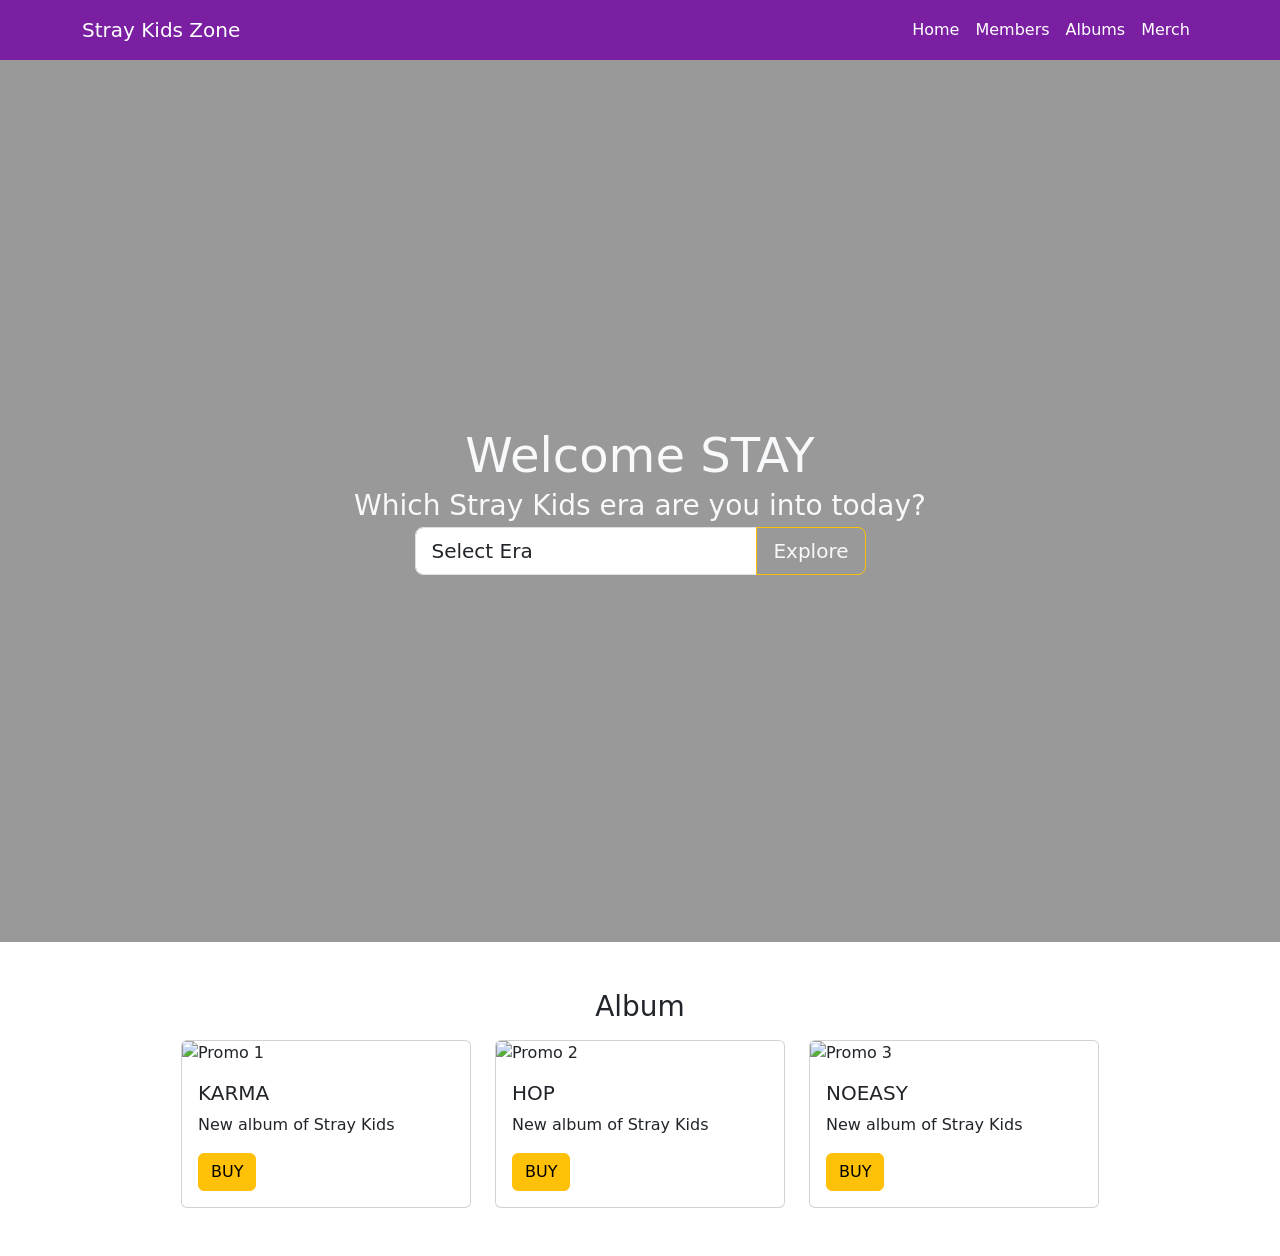
==== index.html @ e850394b "first commit" ====
<!DOCTYPE html>
<html lang="en">
<head>
    <meta charset="UTF-8">
    <meta name="viewport" content="width=device-width, initial-scale=1.0">
    <title>Navbar & Banner</title>
    <link href="https://cdn.jsdelivr.net/npm/bootstrap@5.3.2/dist/css/bootstrap.min.css" rel="stylesheet">
    <link rel="stylesheet" href="styles.css">
</head>
<body>
<nav class="navbar navbar-expand-lg navbar-dark bg-purple my-navbar">
    <div class="container">
        <a class="navbar-brand" href="#">Stray Kids Zone</a>
        <button class="navbar-toggler" type="button" data-bs-toggle="collapse" data-bs-target="#navbarNav">
            <span class="navbar-toggler-icon"></span>
        </button>
        <div class="collapse navbar-collapse" id="navbarNav">
            <ul class="navbar-nav ms-auto">
                <li class="nav-item"><a class="nav-link active" href="#">Home</a></li>
                <li class="nav-item"><a class="nav-link active" href="#">Members</a></li>
                <li class="nav-item"><a class="nav-link active" href="#">Albums</a></li>
                <li class="nav-item"><a class="nav-link active" href="#">Merch</a></li>
            </ul>
        </div>
    </div>
</nav>

<div class="container-fluid banner d-flex justify-content-center align-items-center">
    <div class="container">
        <h2 class="text-light text-center display-5 mb-1">Welcome STAY</h2>
        <h3 class="text-light text-center display- mb-1">Which Stray Kids era are you into today?</h3>
        <div class="row justify-content-center">
            <div class="col-md-5 col-10">
                <div class="input-group input-group-lg">
                    <select class="form-control" id="InputGroupSelect04">
                        <option selected>Select Era</option>
                        <option value="1">KARMA Era</option>
                        <option value="2">HOP Era</option>
                        <option value="3">DO IT Era</option>
                    </select>
                    <button class="btn btn-lg btn-outline-warning text-light" type="button">Explore</button>
                </div>
            </div>
        </div>
    </div>
</div>

<div class="container-fluid py-5">
    <div class="container-fluid">
        <h2 class="text-center fs-3">Album</h2>
        <div class="row mt-3 justify-content-center">
            <div class="col-md-3 hovered-card">
                <div class="card">
                    <img src="https://i.pinimg.com/736x/35/87/2d/35872dfc4c28b01dcdf98fe6123acaf6.jpg" class="card-img-top" alt="Promo 1">
                    <div class="card-body">
                        <h5 class="card-title">KARMA</h5>
                        <p class="card-text">New album of Stray Kids</p>
                        <a href="#" class="btn btn-warning">BUY</a>
                    </div>
                </div>
            </div>
            <div class="col-md-3 hovered-card">
                <div class="card">
                    <img src="https://i.pinimg.com/1200x/1a/3f/50/1a3f50b28d35dda224d873be1b08bf64.jpg" class="card-img-top" alt="Promo 2">
                    <div class="card-body">
                        <h5 class="card-title">HOP</h5>
                        <p class="card-text">New album of Stray Kids</p>
                        <a href="#" class="btn btn-warning">BUY</a>
                    </div>
                </div>
            </div>
            <div class="col-md-3 hovered-card">
                <div class="card">
                    <img src="https://i.pinimg.com/736x/1a/df/47/1adf47bcf16f10e8786206c15a317d6f.jpg" class="card-img-top" alt="Promo 3">
                    <div class="card-body">
                        <h5 class="card-title">NOEASY</h5>
                        <p class="card-text">New album of Stray Kids</p>
                        <a href="#" class="btn btn-warning">BUY</a>
                    </div>
                </div>
            </div>
        </div>
    </div>
</div>

<script src="https://cdn.jsdelivr.net/npm/bootstrap@5.3.2/dist/js/bootstrap.bundle.min.js"></script>
</body>
</html>
---- styles.css ----
* {
    margin: 0;
    padding: 0;
    box-sizing: border-box;
}

.banner {
    background-position: center;
    height: 98vh;
    background: linear-gradient(rgba(0,0,0,0.4),rgba(0,0,0,0.4)), url('https://i.pinimg.com/1200x/52/dc/cd/52dccd8af8ae27793f26fac12810ead9.jpg');
    background-size: cover;
}

.my-navbar {
    background-color: #7b1fa2; 
    height: 60px;
    display: flex;
    align-items: center;
}

.nav-container {
    width: 100%;
    display: flex;
    justify-content: space-between;
    align-items: center;
    padding: 0 25px;
}

.nav-brand {
    color: white;
    font-weight: bold;
    font-size: 15px;
}

.nav-menu {
    list-style: none;
    display: flex;
    gap: 25px;
}

.nav-menu a {
    color: white;
    text-decoration: none;
    font-size: 13px;
}

.nav-menu a:hover {
    text-decoration: underline;
}
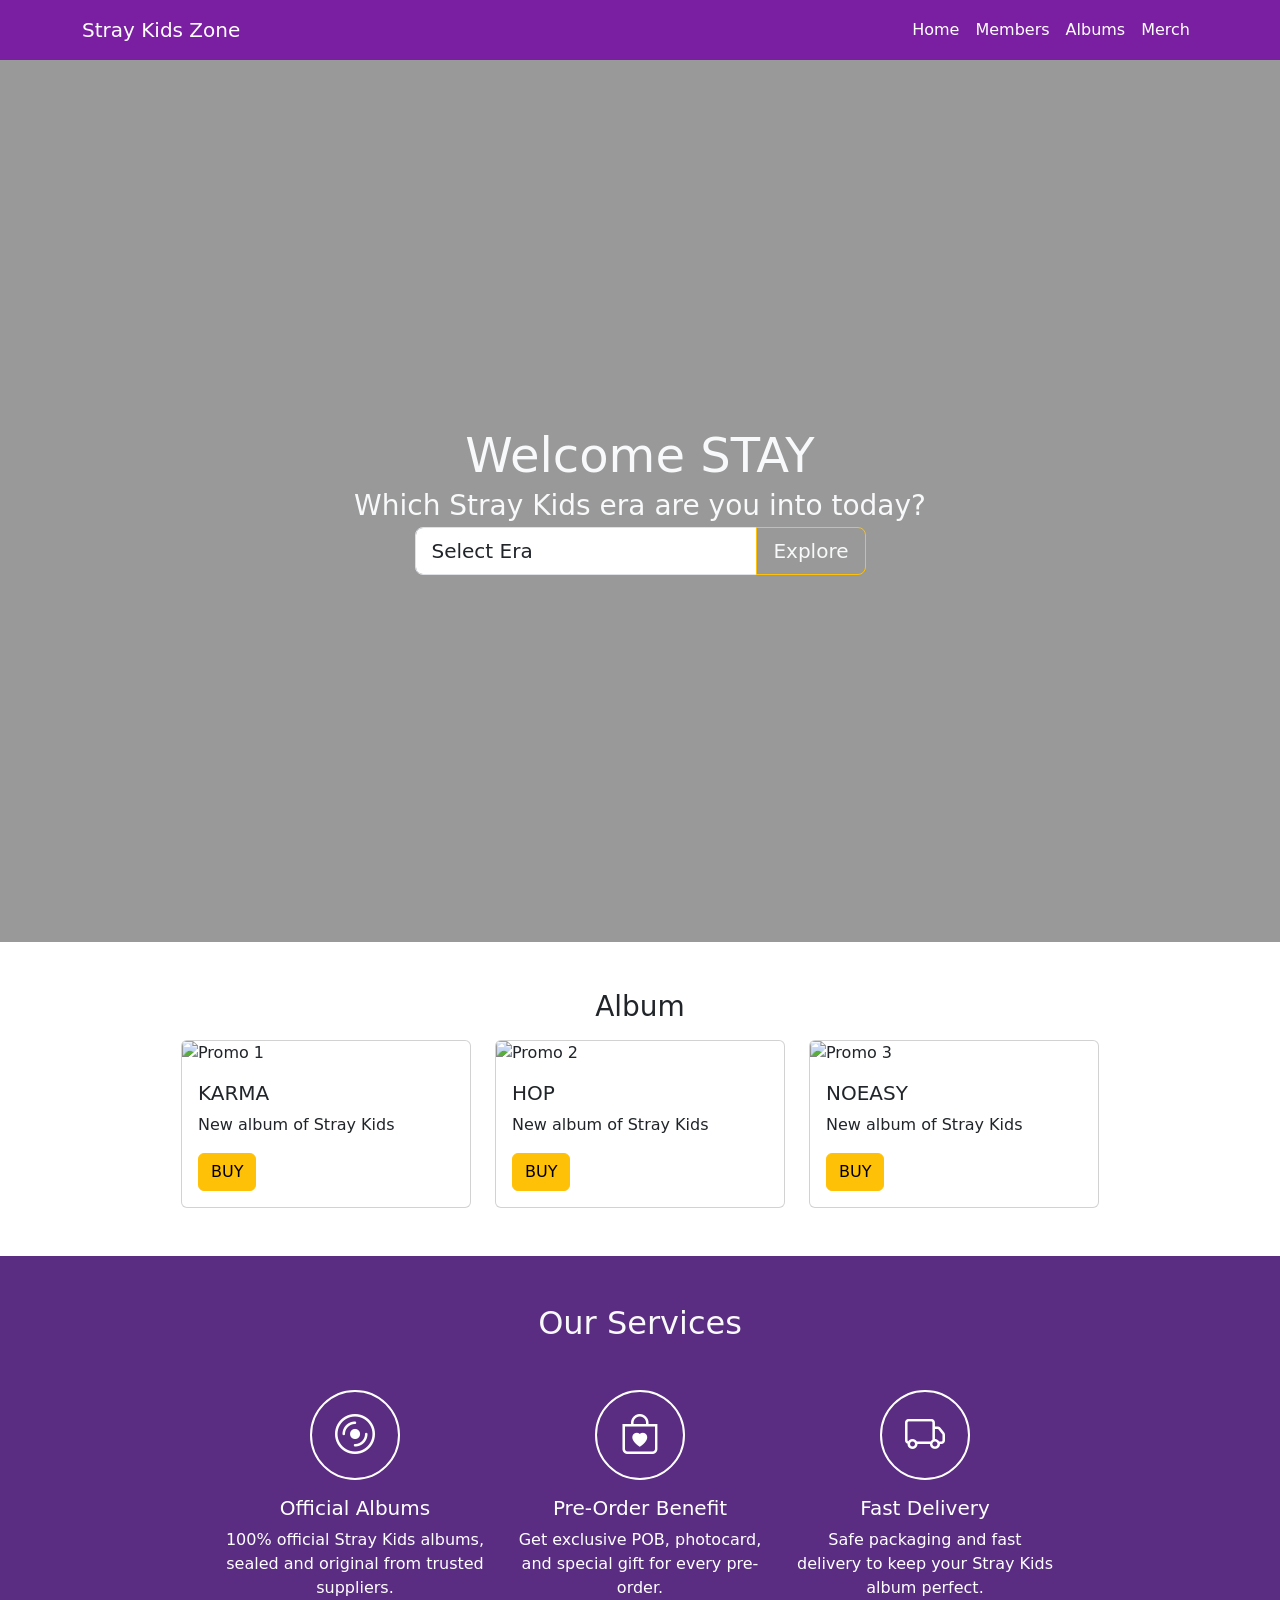
==== commit 31a4d2ea: "added new file" ====
--- a/index.html
+++ b/index.html
@@ -4,6 +4,7 @@
     <meta charset="UTF-8">
     <meta name="viewport" content="width=device-width, initial-scale=1.0">
     <title>Navbar & Banner</title>
+    <link rel="stylesheet" href="https://cdn.jsdelivr.net/npm/bootstrap-icons@1.11.1/font/bootstrap-icons.css">
     <link href="https://cdn.jsdelivr.net/npm/bootstrap@5.3.2/dist/css/bootstrap.min.css" rel="stylesheet">
     <link rel="stylesheet" href="styles.css">
 </head>
@@ -48,6 +49,7 @@
 <div class="container-fluid py-5">
     <div class="container-fluid">
         <h2 class="text-center fs-3">Album</h2>
+        
         <div class="row mt-3 justify-content-center">
             <div class="col-md-3 hovered-card">
                 <div class="card">
@@ -83,6 +85,53 @@
     </div>
 </div>
 
+<section class="container-fluid py-5 main-color">
+    <div class="container">
+        <h2 class="text-light text-center mb-5 ">Our Services</h2>
+        <div class="row justify-content-center">
+            <div class="col-sm-6 col-lg-3 hovered-card mb-3 text-center text-white hovered-card">
+                <div class="d-flex justify-content-center">
+                    <div class="icon-service d-flex align-items-center justify-content-center">
+                        <i class="bi bi-disc"></i>
+                    </div>
+                </div>
+                <div class="mt-3 text-white text-center">
+                    <h5>Official Albums</h5>
+                <p>
+                    100% official Stray Kids albums, sealed and original
+                    from trusted suppliers.
+                </p>
+                </div>
+            </div>
+            <div class="col-sm-6 col-lg-3 hovered-card mb-3 text-center text-white hovered-card">
+                <div class="d-flex justify-content-center">
+                    <div class="icon-service d-flex align-items-center justify-content-center">
+                        <i class="bi bi-bag-heart"></i>
+                    </div>
+                </div>
+                <h5 class="mt-3">Pre-Order Benefit</h5>
+                <p>
+                    Get exclusive POB, photocard, and special gift
+                    for every pre-order.
+                </p>
+            </div>
+            <div class="col-sm-6 col-lg-3 hovered-card mb-3 text-center text-white hovered-card">
+                <div class="d-flex justify-content-center">
+                    <div class="icon-service d-flex align-items-center justify-content-center">
+                        <i class="bi bi-truck"></i>
+                    </div>
+                </div>
+                <h5 class="mt-3">Fast Delivery</h5>
+                <p>
+                    Safe packaging and fast delivery to keep your
+                    Stray Kids album perfect.
+                </p>
+            </div>
+
+        </div>
+    </div>
+</section>
+
 <script src="https://cdn.jsdelivr.net/npm/bootstrap@5.3.2/dist/js/bootstrap.bundle.min.js"></script>
 </body>
 </html>
--- a/styles.css
+++ b/styles.css
@@ -47,3 +47,24 @@
 .nav-menu a:hover {
     text-decoration: underline;
 }
+
+.icon-service{
+    width:90px;
+    height:90px;
+    border: solid #fff 2px;
+    border-radius: 50%;
+    color: #fff;
+}
+
+.main-color {
+    background-color: #5a2d82;
+    width: 100%;
+    display: flex;
+    justify-content: space-between;
+    align-items: center;
+    padding: 0 25px;
+}
+.icon-service i{
+    font-size:40px;
+    align-items: center;
+}
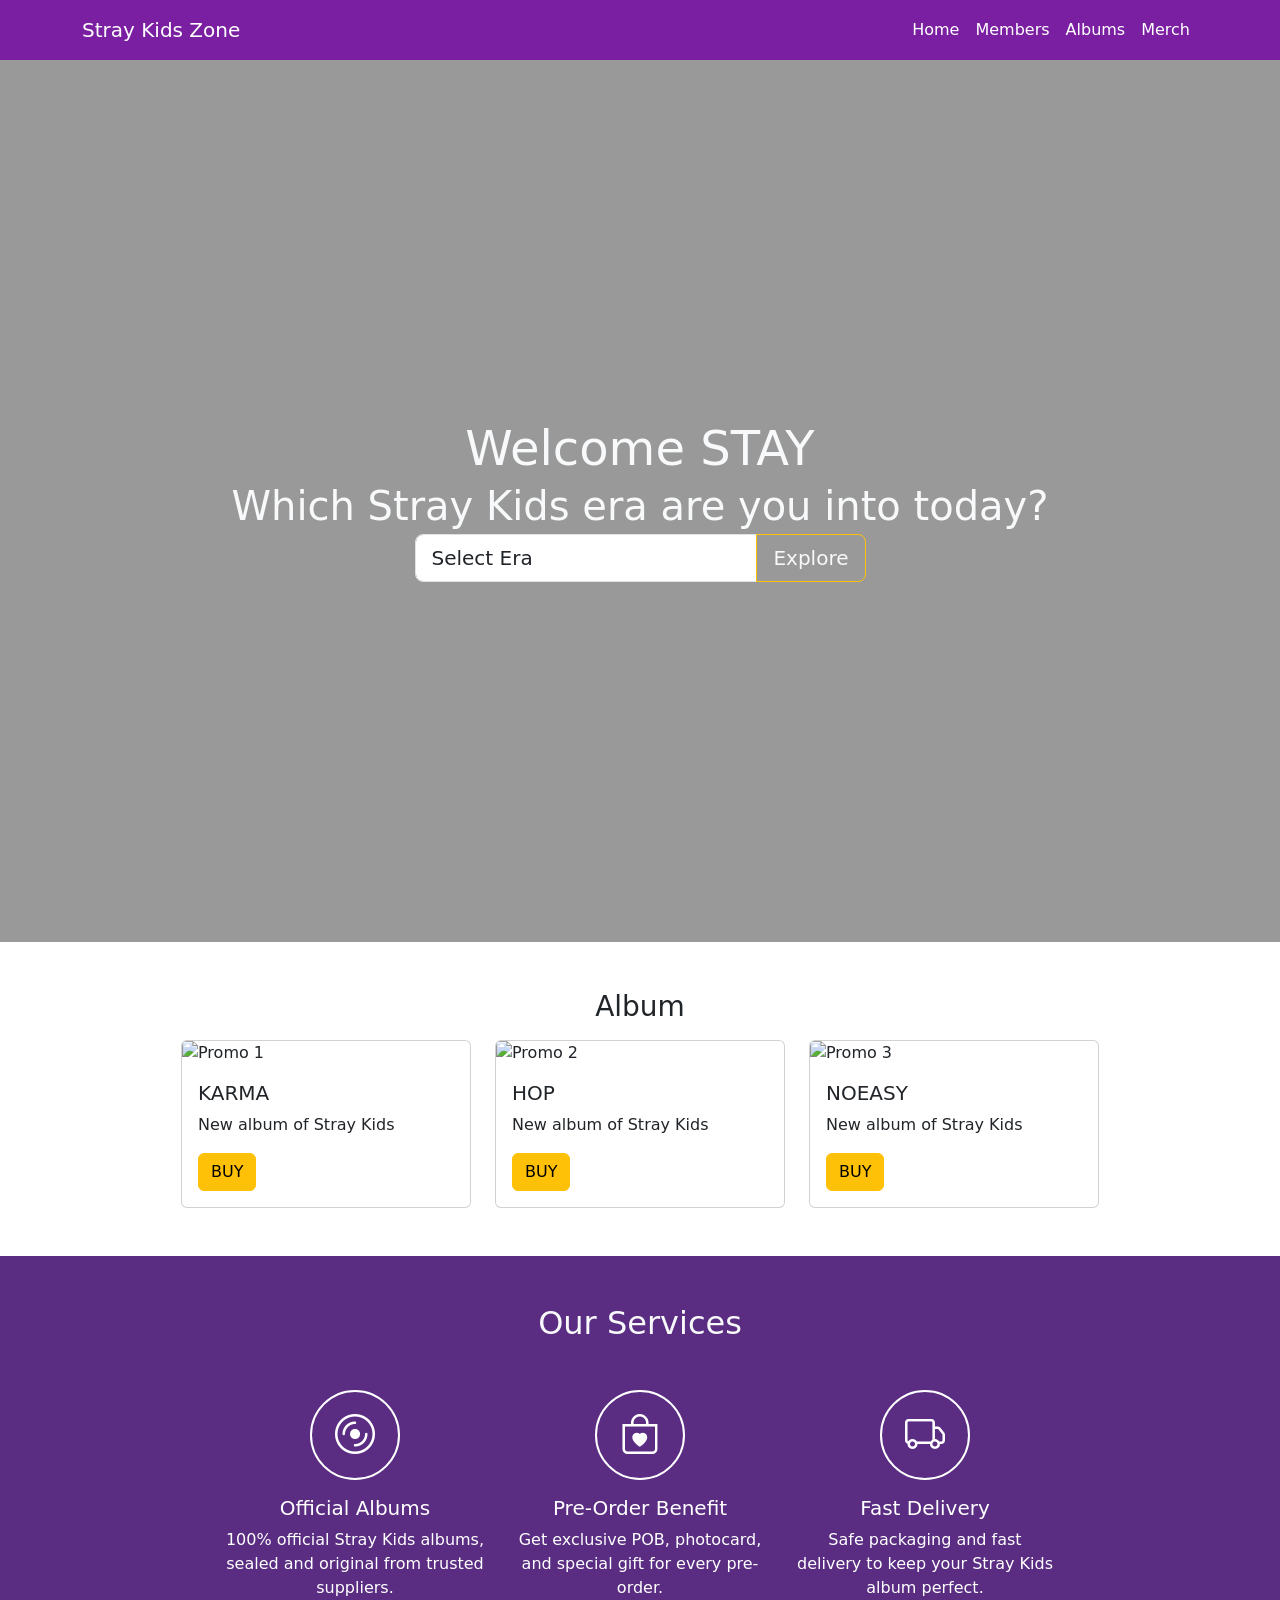
==== commit 99981c12: "cache bust css for github pages" ====
--- a/index.html
+++ b/index.html
@@ -6,7 +6,7 @@
     <title>Navbar & Banner</title>
     <link rel="stylesheet" href="https://cdn.jsdelivr.net/npm/bootstrap-icons@1.11.1/font/bootstrap-icons.css">
     <link href="https://cdn.jsdelivr.net/npm/bootstrap@5.3.2/dist/css/bootstrap.min.css" rel="stylesheet">
-    <link rel="stylesheet" href="styles.css">
+    <link rel="stylesheet" href="styles.css?v=2">
 </head>
 <body>
 <nav class="navbar navbar-expand-lg navbar-dark bg-purple my-navbar">
@@ -29,7 +29,7 @@
 <div class="container-fluid banner d-flex justify-content-center align-items-center">
     <div class="container">
         <h2 class="text-light text-center display-5 mb-1">Welcome STAY</h2>
-        <h3 class="text-light text-center display- mb-1">Which Stray Kids era are you into today?</h3>
+        <h3 class="text-light text-center display-6 mb-1">Which Stray Kids era are you into today?</h3>
         <div class="row justify-content-center">
             <div class="col-md-5 col-10">
                 <div class="input-group input-group-lg">
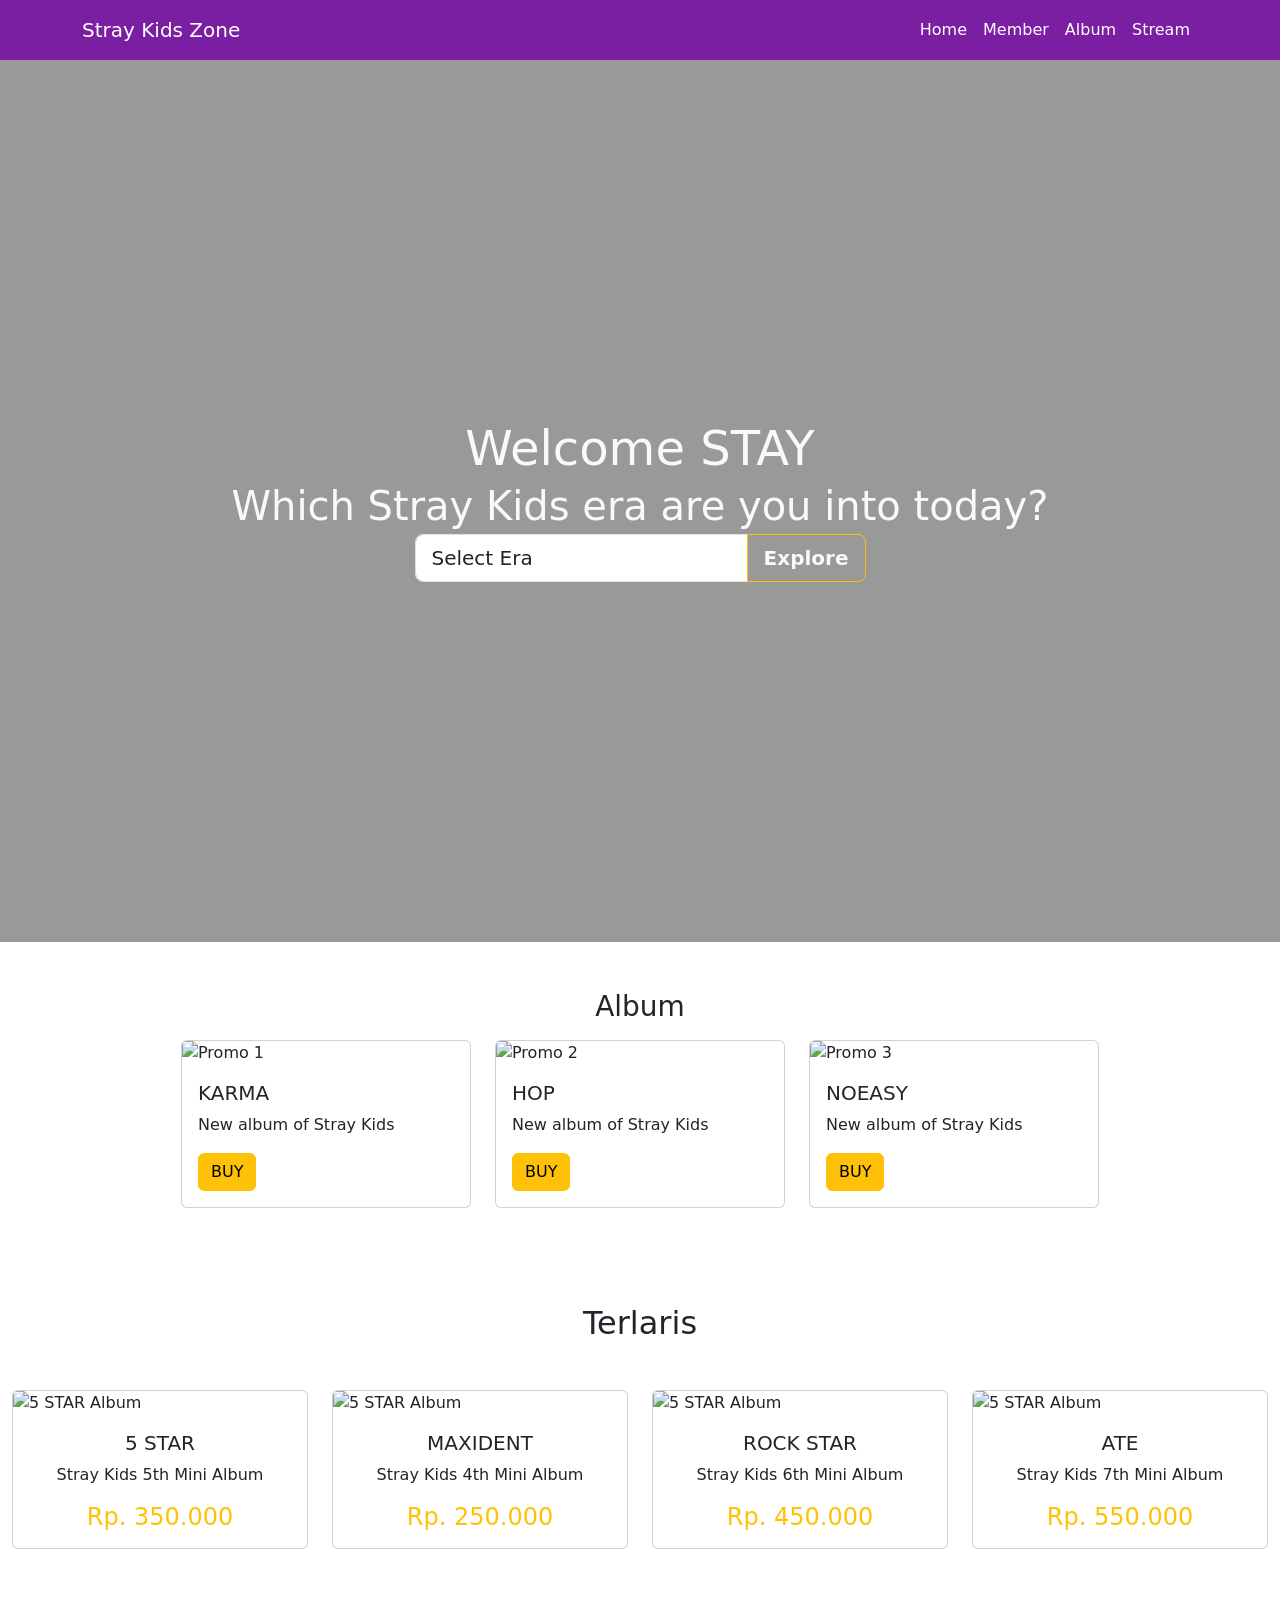
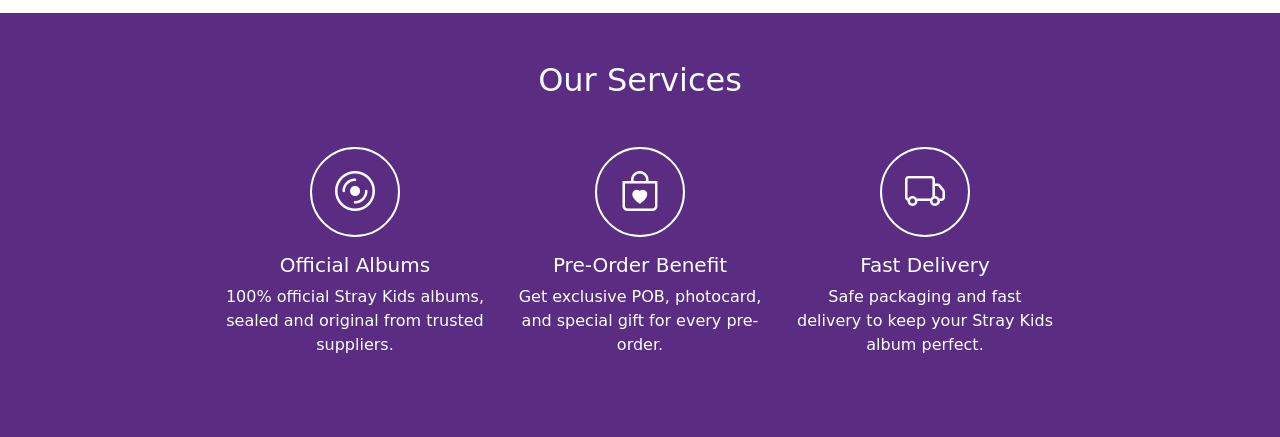
==== commit cfff6631: "Highlight Product" ====
--- a/index.html
+++ b/index.html
@@ -3,10 +3,11 @@
 <head>
     <meta charset="UTF-8">
     <meta name="viewport" content="width=device-width, initial-scale=1.0">
-    <title>Navbar & Banner</title>
-    <link rel="stylesheet" href="https://cdn.jsdelivr.net/npm/bootstrap-icons@1.11.1/font/bootstrap-icons.css">
+    <title>Stray Kids Zone</title>
+    <link rel="stylesheet" href="bootstrap-5.0.0-dist/css/bootstrap.min.css">
+    <link rel="stylesheet" href="https://cdn.jsdelivr.net/npm/bootstrap-icons@1.11.3/font/bootstrap-icons.min.css">
     <link href="https://cdn.jsdelivr.net/npm/bootstrap@5.3.2/dist/css/bootstrap.min.css" rel="stylesheet">
-    <link rel="stylesheet" href="styles.css?v=2">
+    <link rel="stylesheet" href="styles.css">
 </head>
 <body>
 <nav class="navbar navbar-expand-lg navbar-dark bg-purple my-navbar">
@@ -18,9 +19,9 @@
         <div class="collapse navbar-collapse" id="navbarNav">
             <ul class="navbar-nav ms-auto">
                 <li class="nav-item"><a class="nav-link active" href="#">Home</a></li>
-                <li class="nav-item"><a class="nav-link active" href="#">Members</a></li>
-                <li class="nav-item"><a class="nav-link active" href="#">Albums</a></li>
-                <li class="nav-item"><a class="nav-link active" href="#">Merch</a></li>
+                <li class="nav-item"><a class="nav-link active" href="#">Member</a></li>
+                <li class="nav-item"><a class="nav-link active" href="#">Album</a></li>
+                <li class="nav-item"><a class="nav-link active" href="#">Stream</a></li>
             </ul>
         </div>
     </div>
@@ -28,8 +29,8 @@
 
 <div class="container-fluid banner d-flex justify-content-center align-items-center">
     <div class="container">
-        <h2 class="text-light text-center display-5 mb-1">Welcome STAY</h2>
-        <h3 class="text-light text-center display-6 mb-1">Which Stray Kids era are you into today?</h3>
+        <h2 class="text-light text-center display-5 mb-1"><b>Welcome STAY</b></h2>
+        <h3 class="text-light text-center display-6 mb-1"><b>Which Stray Kids era are you into today?</b></h3>
         <div class="row justify-content-center">
             <div class="col-md-5 col-10">
                 <div class="input-group input-group-lg">
@@ -38,8 +39,12 @@
                         <option value="1">KARMA Era</option>
                         <option value="2">HOP Era</option>
                         <option value="3">DO IT Era</option>
+                        <option value="4">5 STAR Era</option>
+                        <option value="5">ROCK STAR Era</option>
+                        <option value="6">MAXIDENT Era</option>
+                        <option value="7">ATE Era</option>
                     </select>
-                    <button class="btn btn-lg btn-outline-warning text-light" type="button">Explore</button>
+                    <button class="btn btn-lg btn-outline-warning text-light" type="button"><b>Explore</b></button>
                 </div>
             </div>
         </div>
@@ -85,6 +90,59 @@
     </div>
 </div>
 
+<div class="container-fluid py-5">
+    <div class="container-fluid">
+                <div class="container">
+                    <h2 class="text-center mb-5">Terlaris</h2>
+                </div>
+            </div>
+            <div class="row">
+                <div class="col-sm-6 col-lg-3 hovered-card mb-3">
+                    <div class="card">
+                        <img src="https://i.pinimg.com/736x/ab/02/49/ab02491fb8f053d30d1e4767cba7d353.jpg" class="card-img-top" alt="5 STAR Album">
+                        <div class="card-body text-center">
+                            <h5 class="card-title">5 STAR</h5>
+                            <p class="card-text">Stray Kids 5th Mini Album</p>
+                            <h4 class="card-text text-warning">Rp. 350.000</h4>
+                        </div>
+                    </div>
+                </div>
+
+                <div class="col-sm-6 col-lg-3 hovered-card mb-3">
+                    <div class="card">
+                        <img src="https://i.pinimg.com/736x/27/a1/8b/27a18b164d866ccc74ce948cbf84dcbf.jpg" class="card-img-top" alt="5 STAR Album">
+                        <div class="card-body text-center">
+                            <h5 class="card-title">MAXIDENT</h5>
+                            <p class="card-text">Stray Kids 4th Mini Album</p>
+                            <h4 class="card-text text-warning">Rp. 250.000</h4>
+                        </div>
+                    </div>
+                </div>
+                
+                <div class="col-sm-6 col-lg-3 hovered-card mb-3">
+                    <div class="card">
+                        <img src="https://i.pinimg.com/736x/50/c1/ee/50c1eea6858e78c6316c4f13499a8abe.jpg" class="card-img-top" alt="5 STAR Album">
+                        <div class="card-body text-center">
+                            <h5 class="card-title">ROCK STAR</h5>
+                            <p class="card-text">Stray Kids 6th Mini Album</p>
+                            <h4 class="card-text text-warning">Rp. 450.000</h4>
+                        </div>
+                    </div>
+                </div>
+
+                <div class="col-sm-6 col-lg-3 hovered-card mb-3">
+                    <div class="card">
+                        <img src="https://i.pinimg.com/1200x/29/0e/6d/290e6dc767ffe90eedc532febd3440e2.jpg" class="card-img-top" alt="5 STAR Album">
+                        <div class="card-body text-center">
+                            <h5 class="card-title">ATE</h5>
+                            <p class="card-text">Stray Kids 7th Mini Album</p>
+                            <h4 class="card-text text-warning">Rp. 550.000</h4>
+                        </div>
+                    </div>
+                </div>
+            </div>
+</div>
+
 <section class="container-fluid py-5 main-color">
     <div class="container">
         <h2 class="text-light text-center mb-5 ">Our Services</h2>
@@ -128,6 +186,7 @@
                 </p>
             </div>
 
+            
         </div>
     </div>
 </section>
--- a/styles.css
+++ b/styles.css
@@ -67,4 +67,4 @@
 .icon-service i{
     font-size:40px;
     align-items: center;
-}+}
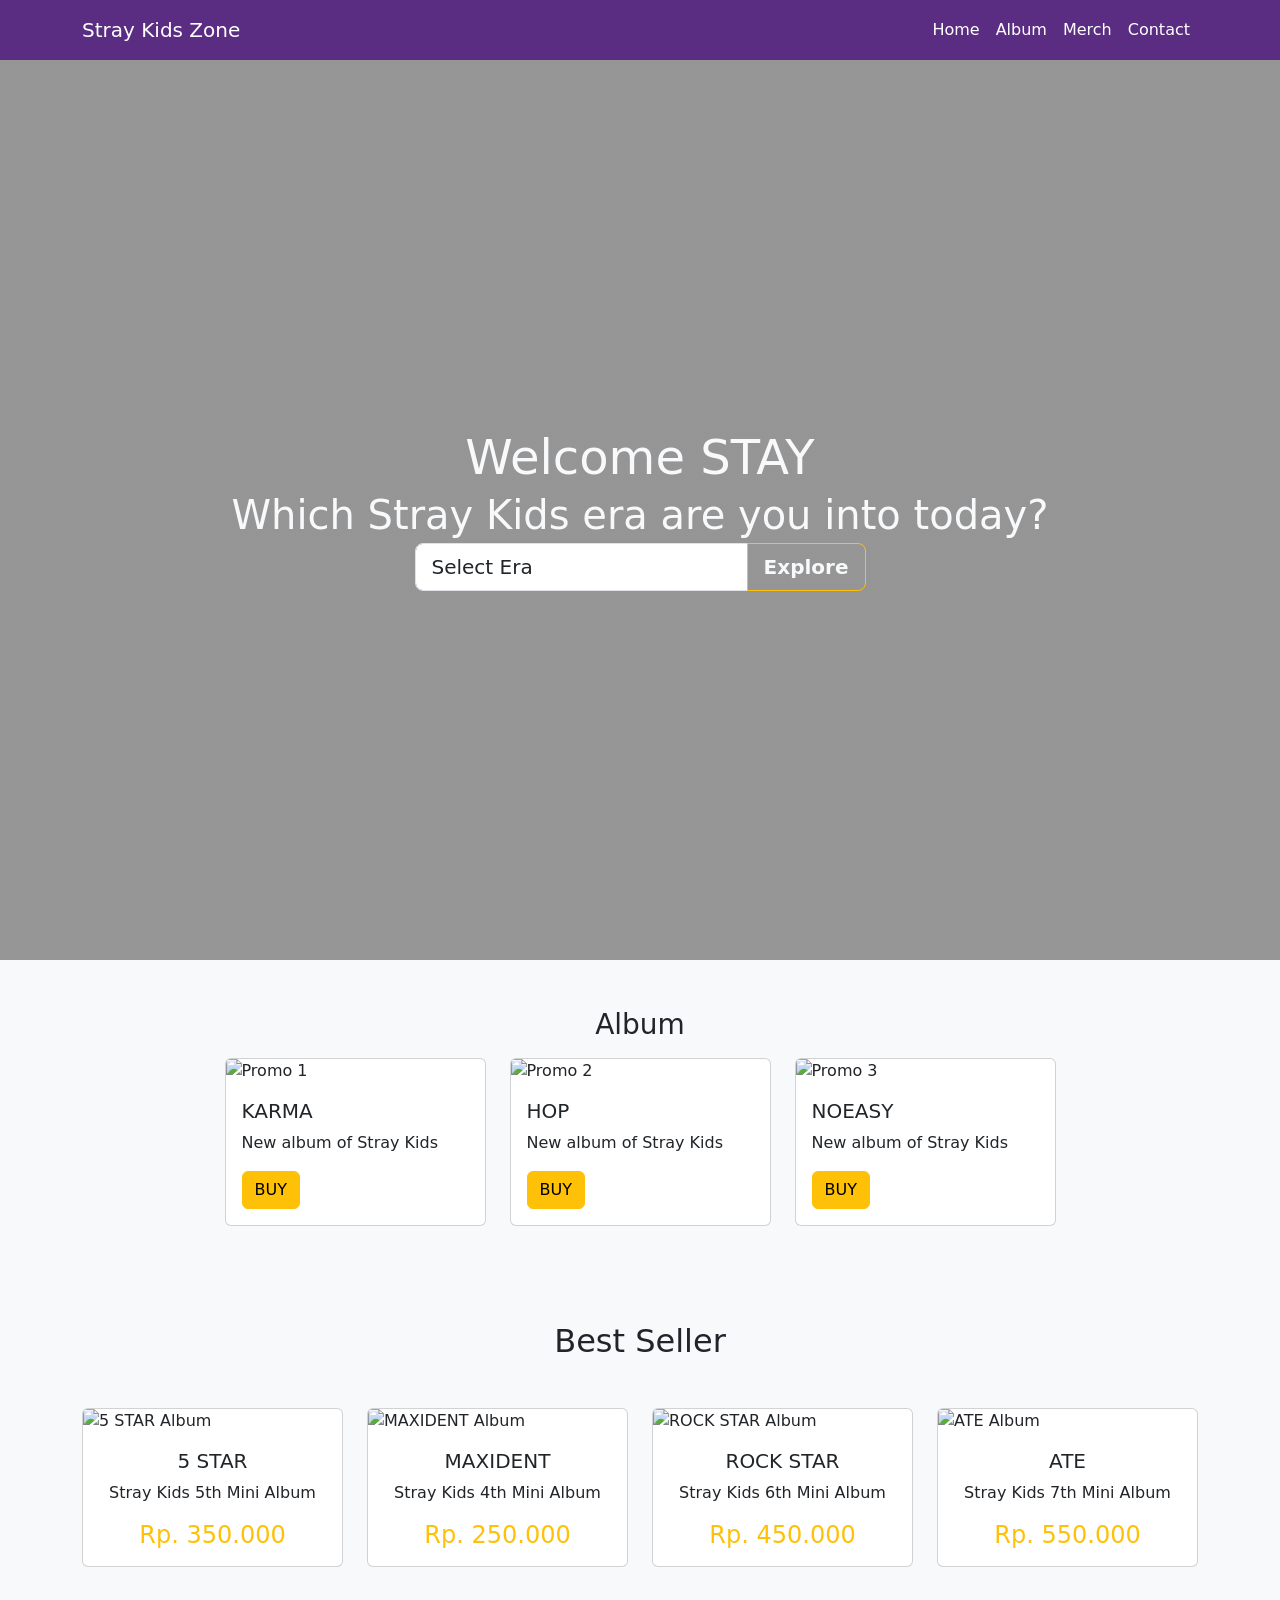
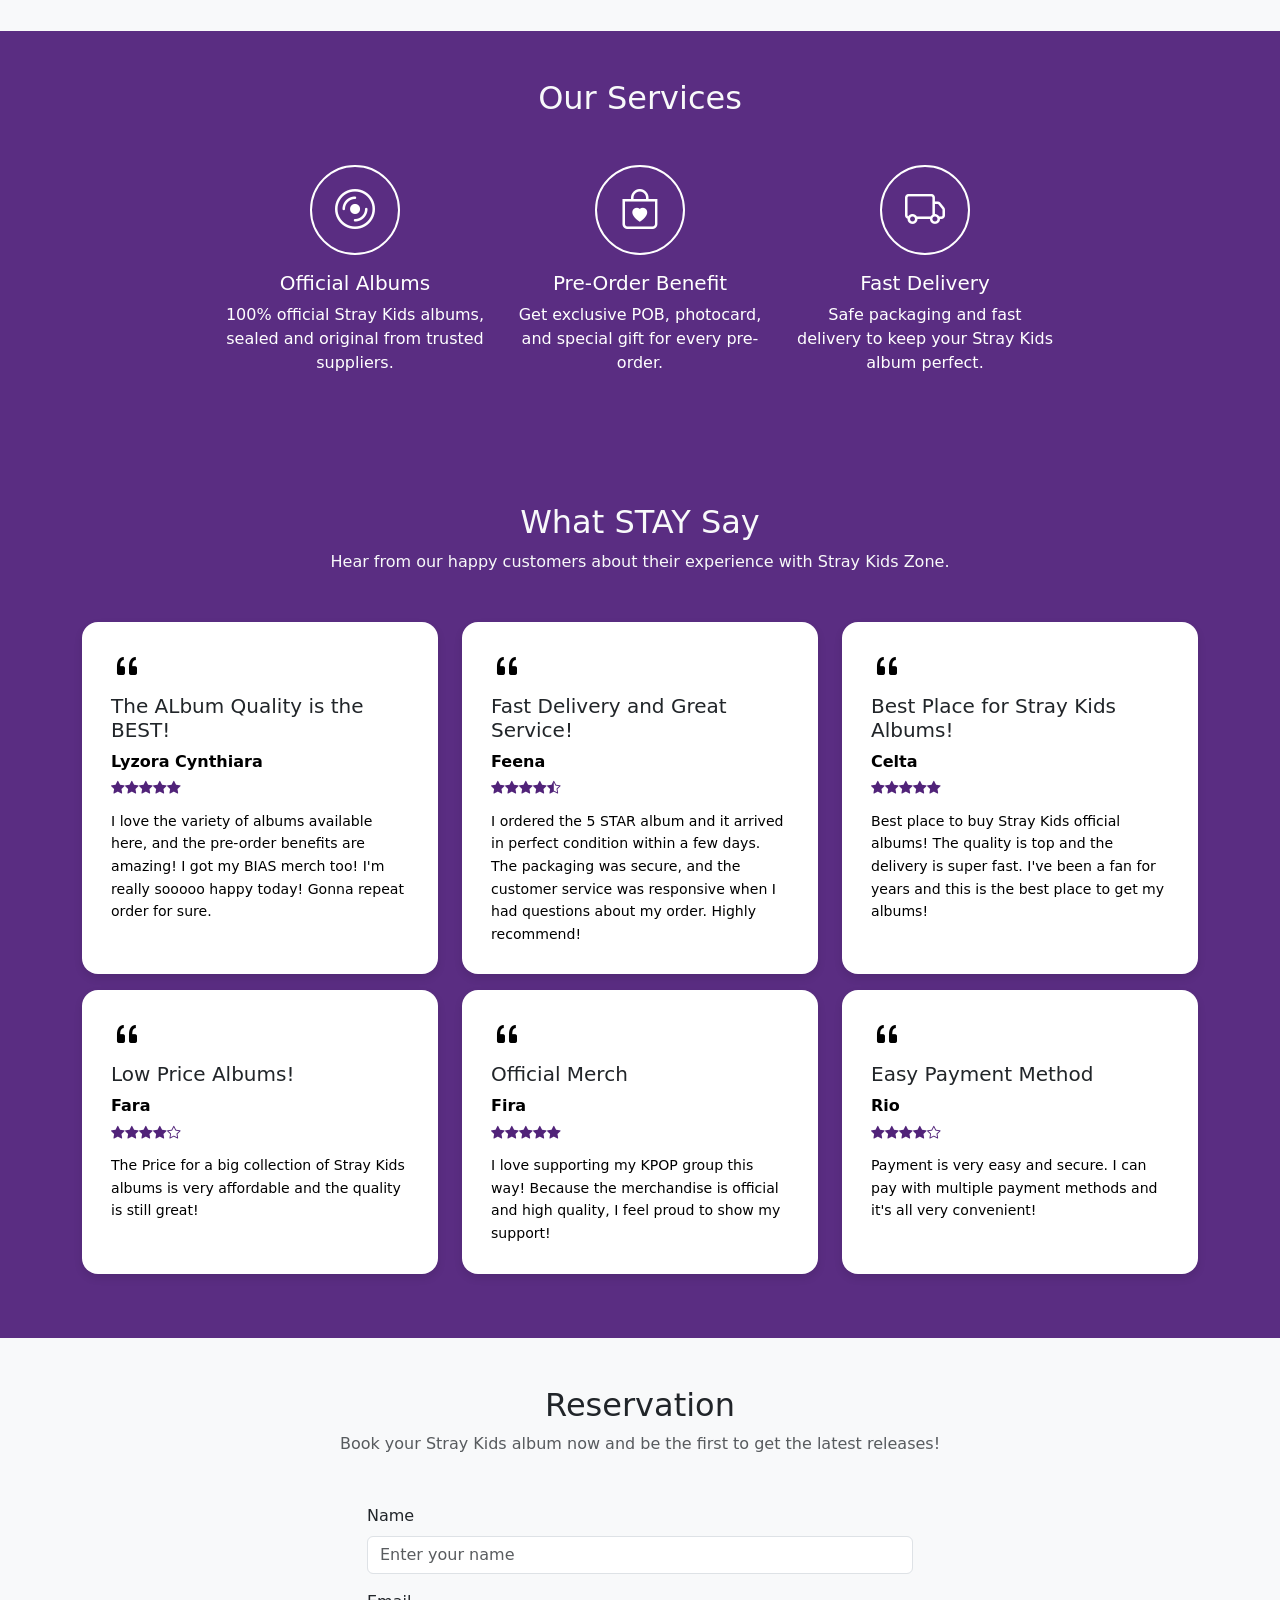
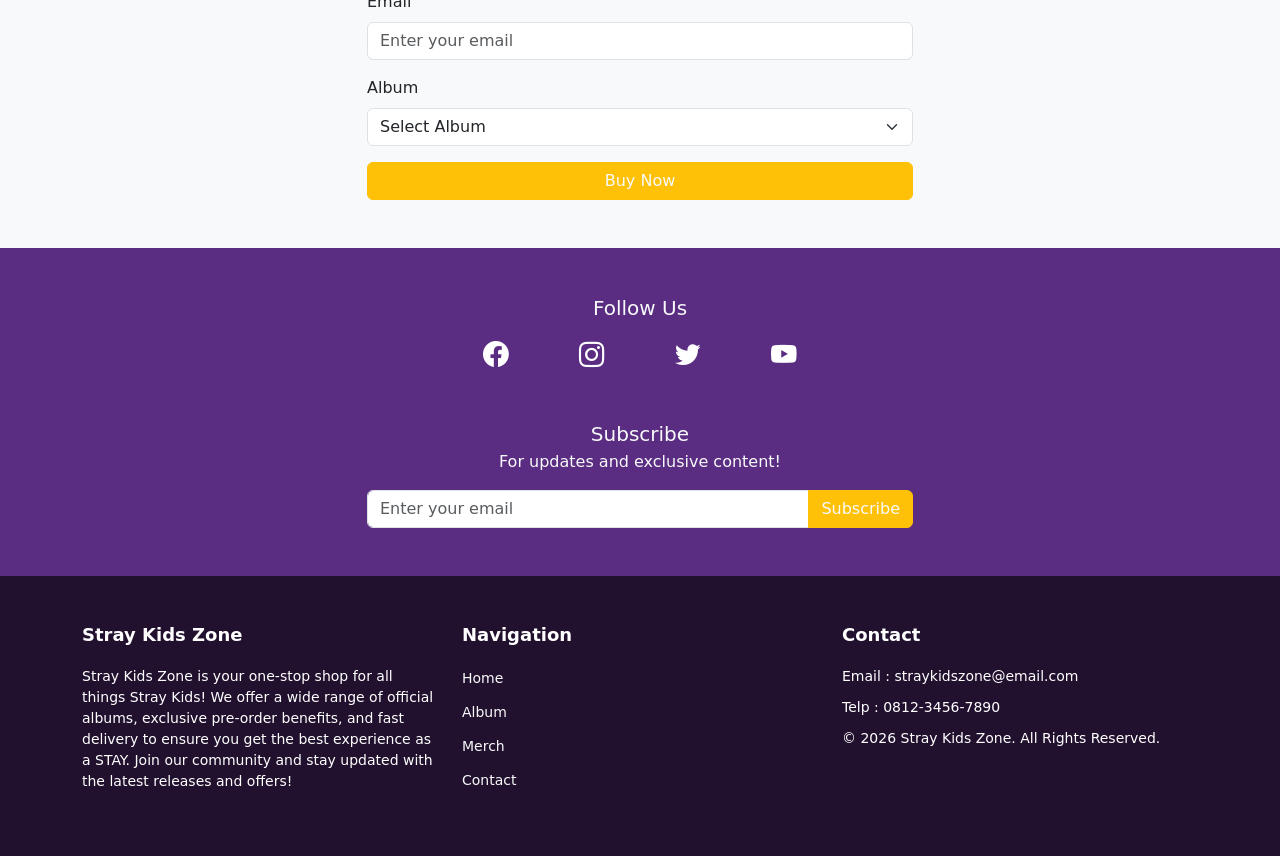
==== commit c2487354: "Added new section" ====
--- a/index.html
+++ b/index.html
@@ -4,98 +4,95 @@
     <meta charset="UTF-8">
     <meta name="viewport" content="width=device-width, initial-scale=1.0">
     <title>Stray Kids Zone</title>
-    <link rel="stylesheet" href="bootstrap-5.0.0-dist/css/bootstrap.min.css">
-    <link rel="stylesheet" href="https://cdn.jsdelivr.net/npm/bootstrap-icons@1.11.3/font/bootstrap-icons.min.css">
     <link href="https://cdn.jsdelivr.net/npm/bootstrap@5.3.2/dist/css/bootstrap.min.css" rel="stylesheet">
+    <link rel="stylesheet" href="https://cdn.jsdelivr.net/npm/bootstrap-icons@1.11.3/font/bootstrap-icons.css">
     <link rel="stylesheet" href="styles.css">
 </head>
 <body>
-<nav class="navbar navbar-expand-lg navbar-dark bg-purple my-navbar">
-    <div class="container">
-        <a class="navbar-brand" href="#">Stray Kids Zone</a>
-        <button class="navbar-toggler" type="button" data-bs-toggle="collapse" data-bs-target="#navbarNav">
-            <span class="navbar-toggler-icon"></span>
-        </button>
-        <div class="collapse navbar-collapse" id="navbarNav">
-            <ul class="navbar-nav ms-auto">
-                <li class="nav-item"><a class="nav-link active" href="#">Home</a></li>
-                <li class="nav-item"><a class="nav-link active" href="#">Member</a></li>
-                <li class="nav-item"><a class="nav-link active" href="#">Album</a></li>
-                <li class="nav-item"><a class="nav-link active" href="#">Stream</a></li>
-            </ul>
-        </div>
-    </div>
-</nav>
-
-<div class="container-fluid banner d-flex justify-content-center align-items-center">
-    <div class="container">
-        <h2 class="text-light text-center display-5 mb-1"><b>Welcome STAY</b></h2>
-        <h3 class="text-light text-center display-6 mb-1"><b>Which Stray Kids era are you into today?</b></h3>
-        <div class="row justify-content-center">
-            <div class="col-md-5 col-10">
-                <div class="input-group input-group-lg">
-                    <select class="form-control" id="InputGroupSelect04">
-                        <option selected>Select Era</option>
-                        <option value="1">KARMA Era</option>
-                        <option value="2">HOP Era</option>
-                        <option value="3">DO IT Era</option>
-                        <option value="4">5 STAR Era</option>
-                        <option value="5">ROCK STAR Era</option>
-                        <option value="6">MAXIDENT Era</option>
-                        <option value="7">ATE Era</option>
-                    </select>
-                    <button class="btn btn-lg btn-outline-warning text-light" type="button"><b>Explore</b></button>
-                </div>
-            </div>
-        </div>
-    </div>
-</div>
-
-<div class="container-fluid py-5">
-    <div class="container-fluid">
-        <h2 class="text-center fs-3">Album</h2>
-        
-        <div class="row mt-3 justify-content-center">
-            <div class="col-md-3 hovered-card">
-                <div class="card">
-                    <img src="https://i.pinimg.com/736x/35/87/2d/35872dfc4c28b01dcdf98fe6123acaf6.jpg" class="card-img-top" alt="Promo 1">
-                    <div class="card-body">
-                        <h5 class="card-title">KARMA</h5>
-                        <p class="card-text">New album of Stray Kids</p>
-                        <a href="#" class="btn btn-warning">BUY</a>
-                    </div>
-                </div>
-            </div>
-            <div class="col-md-3 hovered-card">
-                <div class="card">
-                    <img src="https://i.pinimg.com/1200x/1a/3f/50/1a3f50b28d35dda224d873be1b08bf64.jpg" class="card-img-top" alt="Promo 2">
-                    <div class="card-body">
-                        <h5 class="card-title">HOP</h5>
-                        <p class="card-text">New album of Stray Kids</p>
-                        <a href="#" class="btn btn-warning">BUY</a>
-                    </div>
-                </div>
-            </div>
-            <div class="col-md-3 hovered-card">
-                <div class="card">
-                    <img src="https://i.pinimg.com/736x/1a/df/47/1adf47bcf16f10e8786206c15a317d6f.jpg" class="card-img-top" alt="Promo 3">
-                    <div class="card-body">
-                        <h5 class="card-title">NOEASY</h5>
-                        <p class="card-text">New album of Stray Kids</p>
-                        <a href="#" class="btn btn-warning">BUY</a>
-                    </div>
-                </div>
-            </div>
-        </div>
-    </div>
-</div>
-
-<div class="container-fluid py-5">
-    <div class="container-fluid">
-                <div class="container">
-                    <h2 class="text-center mb-5">Terlaris</h2>
-                </div>
-            </div>
+
+    <nav class="navbar navbar-expand-lg navbar-dark bg-purple my-navbar">
+        <div class="container">
+            <a class="navbar-brand" href="#">Stray Kids Zone</a>
+            <button class="navbar-toggler" type="button" data-bs-toggle="collapse" data-bs-target="#navbarNav">
+                <span class="navbar-toggler-icon"></span>
+            </button>
+            <div class="collapse navbar-collapse" id="navbarNav">
+                <ul class="navbar-nav ms-auto">
+                    <li class="nav-item"><a class="nav-link active" href="#">Home</a></li>
+                    <li class="nav-item"><a class="nav-link active" href="#">Album</a></li>
+                    <li class="nav-item"><a class="nav-link active" href="#">Merch</a></li>
+                    <li class="nav-item"><a class="nav-link active" href="#">Contact</a></li>
+                </ul>
+            </div>
+        </div>
+    </nav>
+
+    <div class="container-fluid banner d-flex justify-content-center align-items-center">
+        <div class="container">
+            <h2 class="text-light text-center display-5 mb-1"><b>Welcome STAY</b></h2>
+            <h3 class="text-light text-center display-6 mb-1"><b>Which Stray Kids era are you into today?</b></h3>
+            <div class="row justify-content-center">
+                <div class="col-md-5 col-10">
+                    <div class="input-group input-group-lg">
+                        <select class="form-control" id="InputGroupSelect04">
+                            <option selected>Select Era</option>
+                            <option value="1">KARMA Era</option>
+                            <option value="2">HOP Era</option>
+                            <option value="3">DO IT Era</option>
+                            <option value="4">5 STAR Era</option>
+                            <option value="5">ROCK STAR Era</option>
+                            <option value="6">MAXIDENT Era</option>
+                            <option value="7">ATE Era</option>
+                        </select>
+                        <button class="btn btn-lg btn-outline-warning text-light" type="button"><b>Explore</b></button>
+                    </div>
+                </div>
+            </div>
+        </div>
+    </div>
+
+    <div class="container-fluid py-5">
+        <div class="container">
+            <h2 class="text-center fs-3">Album</h2>
+            
+            <div class="row mt-3 justify-content-center">
+                <div class="col-md-3 hovered-card">
+                    <div class="card">
+                        <img src="https://i.pinimg.com/736x/35/87/2d/35872dfc4c28b01dcdf98fe6123acaf6.jpg" class="card-img-top" alt="Promo 1">
+                        <div class="card-body">
+                            <h5 class="card-title">KARMA</h5>
+                            <p class="card-text">New album of Stray Kids</p>
+                            <a href="#" class="btn btn-warning">BUY</a>
+                        </div>
+                    </div>
+                </div>
+                <div class="col-md-3 hovered-card">
+                    <div class="card">
+                        <img src="https://i.pinimg.com/1200x/1a/3f/50/1a3f50b28d35dda224d873be1b08bf64.jpg" class="card-img-top" alt="Promo 2">
+                        <div class="card-body">
+                            <h5 class="card-title">HOP</h5>
+                            <p class="card-text">New album of Stray Kids</p>
+                            <a href="#" class="btn btn-warning">BUY</a>
+                        </div>
+                    </div>
+                </div>
+                <div class="col-md-3 hovered-card">
+                    <div class="card">
+                        <img src="https://i.pinimg.com/736x/1a/df/47/1adf47bcf16f10e8786206c15a317d6f.jpg" class="card-img-top" alt="Promo 3">
+                        <div class="card-body">
+                            <h5 class="card-title">NOEASY</h5>
+                            <p class="card-text">New album of Stray Kids</p>
+                            <a href="#" class="btn btn-warning">BUY</a>
+                        </div>
+                    </div>
+                </div>
+            </div>
+        </div>
+    </div>
+
+    <div class="container-fluid py-5">
+        <div class="container">
+            <h2 class="text-center mb-5">Best Seller</h2>
             <div class="row">
                 <div class="col-sm-6 col-lg-3 hovered-card mb-3">
                     <div class="card">
@@ -110,7 +107,7 @@
 
                 <div class="col-sm-6 col-lg-3 hovered-card mb-3">
                     <div class="card">
-                        <img src="https://i.pinimg.com/736x/27/a1/8b/27a18b164d866ccc74ce948cbf84dcbf.jpg" class="card-img-top" alt="5 STAR Album">
+                        <img src="https://i.pinimg.com/736x/27/a1/8b/27a18b164d866ccc74ce948cbf84dcbf.jpg" class="card-img-top" alt="MAXIDENT Album">
                         <div class="card-body text-center">
                             <h5 class="card-title">MAXIDENT</h5>
                             <p class="card-text">Stray Kids 4th Mini Album</p>
@@ -121,7 +118,7 @@
                 
                 <div class="col-sm-6 col-lg-3 hovered-card mb-3">
                     <div class="card">
-                        <img src="https://i.pinimg.com/736x/50/c1/ee/50c1eea6858e78c6316c4f13499a8abe.jpg" class="card-img-top" alt="5 STAR Album">
+                        <img src="https://i.pinimg.com/736x/50/c1/ee/50c1eea6858e78c6316c4f13499a8abe.jpg" class="card-img-top" alt="ROCK STAR Album">
                         <div class="card-body text-center">
                             <h5 class="card-title">ROCK STAR</h5>
                             <p class="card-text">Stray Kids 6th Mini Album</p>
@@ -132,7 +129,7 @@
 
                 <div class="col-sm-6 col-lg-3 hovered-card mb-3">
                     <div class="card">
-                        <img src="https://i.pinimg.com/1200x/29/0e/6d/290e6dc767ffe90eedc532febd3440e2.jpg" class="card-img-top" alt="5 STAR Album">
+                        <img src="https://i.pinimg.com/1200x/29/0e/6d/290e6dc767ffe90eedc532febd3440e2.jpg" class="card-img-top" alt="ATE Album">
                         <div class="card-body text-center">
                             <h5 class="card-title">ATE</h5>
                             <p class="card-text">Stray Kids 7th Mini Album</p>
@@ -141,56 +138,218 @@
                     </div>
                 </div>
             </div>
+        </div>
+    </div>
+
+    <section class="container-fluid py-5 main-color">
+        <div class="container">
+            <h2 class="text-light text-center mb-5">Our Services</h2>
+            <div class="row justify-content-center">
+                <div class="col-sm-6 col-lg-3 hovered-card mb-3 text-center text-white">
+                    <div class="d-flex justify-content-center">
+                        <div class="icon-service d-flex align-items-center justify-content-center">
+                            <i class="bi bi-disc"></i>
+                        </div>
+                    </div>
+                    <div class="mt-3 text-white text-center">
+                        <h5>Official Albums</h5>
+                        <p>100% official Stray Kids albums, sealed and original from trusted suppliers.</p>
+                    </div>
+                </div>
+                <div class="col-sm-6 col-lg-3 hovered-card mb-3 text-center text-white">
+                    <div class="d-flex justify-content-center">
+                        <div class="icon-service d-flex align-items-center justify-content-center">
+                            <i class="bi bi-bag-heart"></i>
+                        </div>
+                    </div>
+                    <h5 class="mt-3">Pre-Order Benefit</h5>
+                    <p>Get exclusive POB, photocard, and special gift for every pre-order.</p>
+                </div>
+                <div class="col-sm-6 col-lg-3 hovered-card mb-3 text-center text-white">
+                    <div class="d-flex justify-content-center">
+                        <div class="icon-service d-flex align-items-center justify-content-center">
+                            <i class="bi bi-truck"></i>
+                        </div>
+                    </div>
+                    <h5 class="mt-3">Fast Delivery</h5>
+                    <p>Safe packaging and fast delivery to keep your Stray Kids album perfect.</p>
+                </div>
+            </div>
+        </div>
+    </section>
+
+    <div class="container-fluid py-5 testimony">
+        <div class="container">
+            <h2 class="text-center text-light mb-2">What STAY Say</h2>
+            <p class="text-center text-light mb-5">Hear from our happy customers about their experience with Stray Kids Zone.</p>
+            <div class="row justify-content-center">
+                <div class="col-sm-6 col-lg-4 mb-3">
+                    <div class="testimony-card">
+                        <div class="quote-icon"><i class="bi bi-quote"></i></div>
+                        <h5>The ALbum Quality is the BEST!</h5>
+                        <div class="author">Lyzora Cynthiara</div>
+                        <div class="stars">
+                            <i class="bi bi-star-fill"></i><i class="bi bi-star-fill"></i><i class="bi bi-star-fill"></i><i class="bi bi-star-fill"></i><i class="bi bi-star-fill"></i>
+                        </div>
+                        <p>I love the variety of albums available here, and the pre-order benefits are amazing! I got my BIAS merch too! I'm really sooooo happy today! Gonna repeat order for sure.</p>
+                    </div>
+                </div>
+
+                <div class="col-sm-6 col-lg-4 mb-3">
+                    <div class="testimony-card">
+                        <div class="quote-icon"><i class="bi bi-quote"></i></div>
+                        <h5>Fast Delivery and Great Service!</h5>
+                        <div class="author">Feena</div>
+                        <div class="stars">
+                            <i class="bi bi-star-fill"></i><i class="bi bi-star-fill"></i><i class="bi bi-star-fill"></i><i class="bi bi-star-fill"></i><i class="bi bi-star-half"></i>
+                        </div>
+                        <p>I ordered the 5 STAR album and it arrived in perfect condition within a few days. The packaging was secure, and the customer service was responsive when I had questions about my order. Highly recommend!</p>
+                    </div>
+                </div>
+
+                <div class="col-sm-6 col-lg-4 mb-3">
+                    <div class="testimony-card">
+                        <div class="quote-icon"><i class="bi bi-quote"></i></div>
+                        <h5>Best Place for Stray Kids Albums!</h5>
+                        <div class="author">Celta</div>
+                        <div class="stars">
+                            <i class="bi bi-star-fill"></i><i class="bi bi-star-fill"></i><i class="bi bi-star-fill"></i><i class="bi bi-star-fill"></i><i class="bi bi-star-fill"></i>
+                        </div>
+                        <p>Best place to buy Stray Kids official albums! The quality is top and the delivery is super fast. I've been a fan for years and this is the best place to get my albums!</p>
+                    </div>
+                </div>
+
+                <div class="col-sm-6 col-lg-4 mb-3">
+                    <div class="testimony-card">
+                        <div class="quote-icon"><i class="bi bi-quote"></i></div>
+                        <h5>Low Price Albums!</h5>
+                        <div class="author">Fara</div>
+                        <div class="stars">
+                            <i class="bi bi-star-fill"></i><i class="bi bi-star-fill"></i><i class="bi bi-star-fill"></i><i class="bi bi-star-fill"></i><i class="bi bi-star"></i>
+                        </div>
+                        <p>The Price for a big collection of Stray Kids albums is very affordable and the quality is still great!</p>
+                    </div>
+                </div>
+
+                <div class="col-sm-6 col-lg-4 mb-3">
+                    <div class="testimony-card">
+                        <div class="quote-icon"><i class="bi bi-quote"></i></div>
+                        <h5>Official Merch</h5>
+                        <div class="author">Fira</div>
+                        <div class="stars">
+                            <i class="bi bi-star-fill"></i><i class="bi bi-star-fill"></i><i class="bi bi-star-fill"></i><i class="bi bi-star-fill"></i><i class="bi bi-star-fill"></i>
+                        </div>
+                        <p>I love supporting my KPOP group this way! Because the merchandise is official and high quality, I feel proud to show my support!</p>
+                    </div>
+                </div>
+
+                <div class="col-sm-6 col-lg-4 mb-3">
+                    <div class="testimony-card">
+                        <div class="quote-icon"><i class="bi bi-quote"></i></div>
+                        <h5>Easy Payment Method</h5>
+                        <div class="author">Rio</div>
+                        <div class="stars">
+                            <i class="bi bi-star-fill"></i><i class="bi bi-star-fill"></i><i class="bi bi-star-fill"></i><i class="bi bi-star-fill"></i><i class="bi bi-star"></i>
+                        </div>
+                        <p>Payment is very easy and secure. I can pay with multiple payment methods and it's all very convenient!</p>
+                    </div>
+                </div>
+            </div>
+        </div>
+    </div>
+
+    <div class="container-fluid py-5">
+    <div class="container">
+        <h2 class="text-center mb-2">Reservation</h2>
+        <p class="text-center text-muted mb-5">Book your Stray Kids album now and be the first to get the latest releases!</p>
+        <div class="row justify-content-center">
+            <div class="col-md-6">
+                <form>
+                    <div class="mb-3">
+                        <label for="name" class="form-label">Name</label>
+                        <input type="text" class="form-control" id="name" placeholder="Enter your name">
+                    </div>
+                    <div class="mb-3">
+                        <label for="email" class="form-label">Email</label>
+                        <input type="email" class="form-control" id="email" placeholder="Enter your email">
+                    </div>
+                    <div class="mb-3">
+                        <label for="album" class="form-label">Album</label>
+                        <select class="form-select" id="album">
+                            <option selected>Select Album</option>
+                            <option value="1">KARMA</option>
+                            <option value="2">HOP</option>
+                            <option value="3">NOEASY</option>
+                            <option value="4">5 STAR</option>
+                            <option value="5">MAXIDENT</option>
+                            <option value="6">ROCK STAR</option>
+                            <option value="7">ATE</option>
+                        </select>
+                    </div>
+                    <div class="d-grid">
+                        <button type="button" class="btn btn-warning text-light">Buy Now</button>
+                    </div>
+                </form>
+            </div>
+        </div>
+    </div>
 </div>
 
-<section class="container-fluid py-5 main-color">
-    <div class="container">
-        <h2 class="text-light text-center mb-5 ">Our Services</h2>
-        <div class="row justify-content-center">
-            <div class="col-sm-6 col-lg-3 hovered-card mb-3 text-center text-white hovered-card">
-                <div class="d-flex justify-content-center">
-                    <div class="icon-service d-flex align-items-center justify-content-center">
-                        <i class="bi bi-disc"></i>
-                    </div>
-                </div>
-                <div class="mt-3 text-white text-center">
-                    <h5>Official Albums</h5>
-                <p>
-                    100% official Stray Kids albums, sealed and original
-                    from trusted suppliers.
-                </p>
-                </div>
-            </div>
-            <div class="col-sm-6 col-lg-3 hovered-card mb-3 text-center text-white hovered-card">
-                <div class="d-flex justify-content-center">
-                    <div class="icon-service d-flex align-items-center justify-content-center">
-                        <i class="bi bi-bag-heart"></i>
-                    </div>
-                </div>
-                <h5 class="mt-3">Pre-Order Benefit</h5>
-                <p>
-                    Get exclusive POB, photocard, and special gift
-                    for every pre-order.
-                </p>
-            </div>
-            <div class="col-sm-6 col-lg-3 hovered-card mb-3 text-center text-white hovered-card">
-                <div class="d-flex justify-content-center">
-                    <div class="icon-service d-flex align-items-center justify-content-center">
-                        <i class="bi bi-truck"></i>
-                    </div>
-                </div>
-                <h5 class="mt-3">Fast Delivery</h5>
-                <p>
-                    Safe packaging and fast delivery to keep your
-                    Stray Kids album perfect.
-                </p>
-            </div>
-
+    <div class="container-fluid py-5 subscribe-section">
+        <div class="container">
+            <h5 class="text-center text-light mb-3">Follow Us</h5>
             
-        </div>
-    </div>
-</section>
+            <div class="d-flex justify-content-center mb-5" style="gap: 70px;">
+                <a href="https://web.facebook.com/JYPEStrayKids/?_rdc=1&_rdr#" target="_blank" class="social-icon"><i class="bi bi-facebook"></i></a>
+                <a href="https://www.instagram.com/realstraykids/?hl=en" target="_blank" class="social-icon"><i class="bi bi-instagram"></i></a>
+                <a href="https://x.com/Stray_Kids" target="_blank" class="social-icon"><i class="bi bi-twitter"></i></a>
+                <a href="https://www.youtube.com/@StrayKids" target="_blank" class="social-icon"><i class="bi bi-youtube"></i></a>
+            </div>
+
+            <h5 class="text-center text-light mb-1">Subscribe</h5>
+            <p class="text-center text-light mb-3">For updates and exclusive content!</p>
+
+            <div class="row justify-content-center">
+                <div class="col-md-6">
+                    <div class="input-group">
+                        <input type="email" class="form-control" placeholder="Enter your email">
+                        <button type="button" class="btn btn-warning text-light">Subscribe</button>
+                    </div>
+                </div>
+            </div>
+        </div>
+    </div>
+
+    <footer class="container-fluid py-5 footer">
+        <div class="container">
+            <div class="row text-center text-md-start">
+                <div class="col-md-4 mb-3 mb-md-0">
+                    <h5 class="fw-bold">Stray Kids Zone</h5>
+                    <p>
+                        Stray Kids Zone is your one-stop shop for all things Stray Kids! We offer a wide range of official albums, exclusive pre-order benefits, and fast delivery to ensure you get the best experience as a STAY. Join our community and stay updated with the latest releases and offers!
+                    </p>
+                </div>
+
+                <div class="col-md-4 mb-3 mb-md-0">
+                    <h5 class="fw-bold">Navigation</h5>
+                    <ul class="list-unstyled">
+                        <li><a href="#" class="text-light text-decoration-none">Home</a></li>
+                        <li><a href="#" class="text-light text-decoration-none">Album</a></li>
+                        <li><a href="#" class="text-light text-decoration-none">Merch</a></li>
+                        <li><a href="#" class="text-light text-decoration-none">Contact</a></li>
+                    </ul>
+                </div>
+
+                <div class="col-md-4">
+                    <h5 class="fw-bold">Contact</h5>
+                    <p>Email : straykidszone@email.com</p>
+                    <p>Telp : 0812-3456-7890</p>
+                    <p class="mb-0">&copy; 2026 Stray Kids Zone. All Rights Reserved.</p>
+                </div>
+            </div>
+        </div>
+    </footer>
 
 <script src="https://cdn.jsdelivr.net/npm/bootstrap@5.3.2/dist/js/bootstrap.bundle.min.js"></script>
 </body>
-</html>
+</html>
--- a/styles.css
+++ b/styles.css
@@ -1,70 +1,212 @@
 * {
-    margin: 0;
-    padding: 0;
-    box-sizing: border-box;
+  margin: 0;
+  padding: 0;
+  box-sizing: border-box;
+}
+
+body {
+  background-color: #f8f9fa; 
 }
 
 .banner {
-    background-position: center;
-    height: 98vh;
-    background: linear-gradient(rgba(0,0,0,0.4),rgba(0,0,0,0.4)), url('https://i.pinimg.com/1200x/52/dc/cd/52dccd8af8ae27793f26fac12810ead9.jpg');
-    background-size: cover;
+  background-position: center;
+  height: 100vh; 
+  background: linear-gradient(rgba(0,0,0,0.4), rgba(0,0,0,0.4)), url('https://i.pinimg.com/1200x/52/dc/cd/52dccd8af8ae27793f26fac12810ead9.jpg');
+  background-size: cover;
+  background-repeat: no-repeat;
 }
 
 .my-navbar {
-    background-color: #7b1fa2; 
-    height: 60px;
-    display: flex;
-    align-items: center;
+  background-color: #5a2d82;
+  height: 60px;
+  display: flex;
+  align-items: center;
+  transition: background-color 0.3s ease-in-out;
+}
+
+.my-navbar:hover {
+  background-color: #803cbb;
 }
 
 .nav-container {
-    width: 100%;
-    display: flex;
-    justify-content: space-between;
-    align-items: center;
-    padding: 0 25px;
+  width: 100%;
+  display: flex;
+  justify-content: space-between;
+  align-items: center;
+  padding: 0 25px;
 }
 
 .nav-brand {
+  color: white;
+  font-weight: bold;
+  font-size: 15px;
+  transition: color 0.3s ease-in-out;
+}
+
+.nav-brand:hover {
+  color: #803cbb;
+}
+
+.nav-menu {
+  list-style: none;
+  display: flex;
+  gap: 25px;
+}
+
+.nav-menu a {
+  color: white;
+  text-decoration: none;
+  font-size: 13px;
+  transition: color 0.3s ease-in-out;
+}
+
+.nav-menu a:hover {
+  color: #803cbb;
+  text-decoration: underline;
+}
+
+.icon-service {
+  width: 90px;
+  height: 90px;
+  border: solid #fff 2px;
+  border-radius: 50%;
+  color: #fff;
+  display: flex;
+  align-items: center;
+  justify-content: center;
+  font-size: 40px;
+  transition: transform 0.3s ease-in-out;
+}
+
+.icon-service:hover {
+  transform: scale(1.1);
+}
+
+.main-color {
+  background-color: #5a2d82;
+  width: 100%;
+}
+
+.main-color:hover {
+  background-color: #803cbb;
+}
+
+.testimony {
+  background-color: #5a2d82 !important;
+}
+
+.testimony-card {
+  background: rgb(255, 255, 255) !important;
+  border: 1px solid rgba(255, 255, 255, 0.15) !important;
+  border-radius: 16px;
+  padding: 28px;
+  transition: .3s;
+  height: 100%;
+  box-shadow: 0 4px 8px rgba(0, 0, 0, 0.1);
+}
+
+.testimony-card:hover {
+  background: rgba(255, 255, 255, 0.15) !important;
+  border-color: rgb(255, 255, 255) !important;
+  transform: translateY(-6px);
+  box-shadow: 0 6px 12px rgba(0, 0, 0, 0.15);
+}
+
+.testimony-card .quote-icon {
+  font-size: 2rem;
+  color: rgb(0, 0, 0);
+  line-height: 1;
+  margin-bottom: 10px;
+}
+
+.testimony-card .author {
+  font-size: 1rem;
+  font-weight: 700;
+  color: #000000;
+  margin-bottom: 4px;
+}
+
+.testimony-card p {
+  font-size: 0.88rem;
+  color: rgb(0, 0, 0);
+  line-height: 1.6;
+  margin-bottom: 0;
+}
+
+.testimony-card .stars {
+  color: #512379;
+  font-size: 0.85rem;
+  margin-bottom: 12px;
+}
+
+.subscribe-section {
+    background-color: #5a2d82; 
     color: white;
+    padding: 40px 0;
+}
+
+.subscribe-section .social-icon {
+    font-size: 1.6rem;
+    color: #fff;
+    transition: .3s ease;
+}
+
+.subscribe-section .social-icon:hover {
+    color: #3b1c55;
+}
+
+.footer {
+    background-color: #21112e; 
+    color: white;
+    padding: 40px 0;
+    margin-bottom: 0;
+}
+
+.footer .social-icon {
+    font-size: 1.6rem;
+    color: #fff;
+    transition: .3s ease;
+}
+
+.footer .social-icon:hover {
+    color: #803cbb;
+}
+
+.footer h5 {
+    font-size: 18px;
     font-weight: bold;
-    font-size: 15px;
-}
-
-.nav-menu {
-    list-style: none;
-    display: flex;
-    gap: 25px;
-}
-
-.nav-menu a {
+    margin-bottom: 20px;
+}
+
+.footer p {
+    font-size: 14px;
+    margin-bottom: 10px;
+}
+
+.footer ul {
+    list-style-type: none;
+    padding-left: 0;
+}
+
+.footer ul li {
+    margin-bottom: 10px;
+}
+
+.footer ul li a {
     color: white;
     text-decoration: none;
-    font-size: 13px;
-}
-
-.nav-menu a:hover {
-    text-decoration: underline;
-}
-
-.icon-service{
-    width:90px;
-    height:90px;
-    border: solid #fff 2px;
-    border-radius: 50%;
-    color: #fff;
-}
-
-.main-color {
-    background-color: #5a2d82;
-    width: 100%;
-    display: flex;
-    justify-content: space-between;
-    align-items: center;
-    padding: 0 25px;
-}
-.icon-service i{
-    font-size:40px;
-    align-items: center;
-}
+    font-size: 14px;
+    transition: color 0.3s ease-in-out;
+}
+
+.footer ul li a:hover {
+    color: #f8f3fd;
+}
+
+.hovered-card {
+    transition: transform 0.3s ease, box-shadow 0.3s ease;
+}
+
+.hovered-card:hover {
+    transform: translateY(-6px);
+}
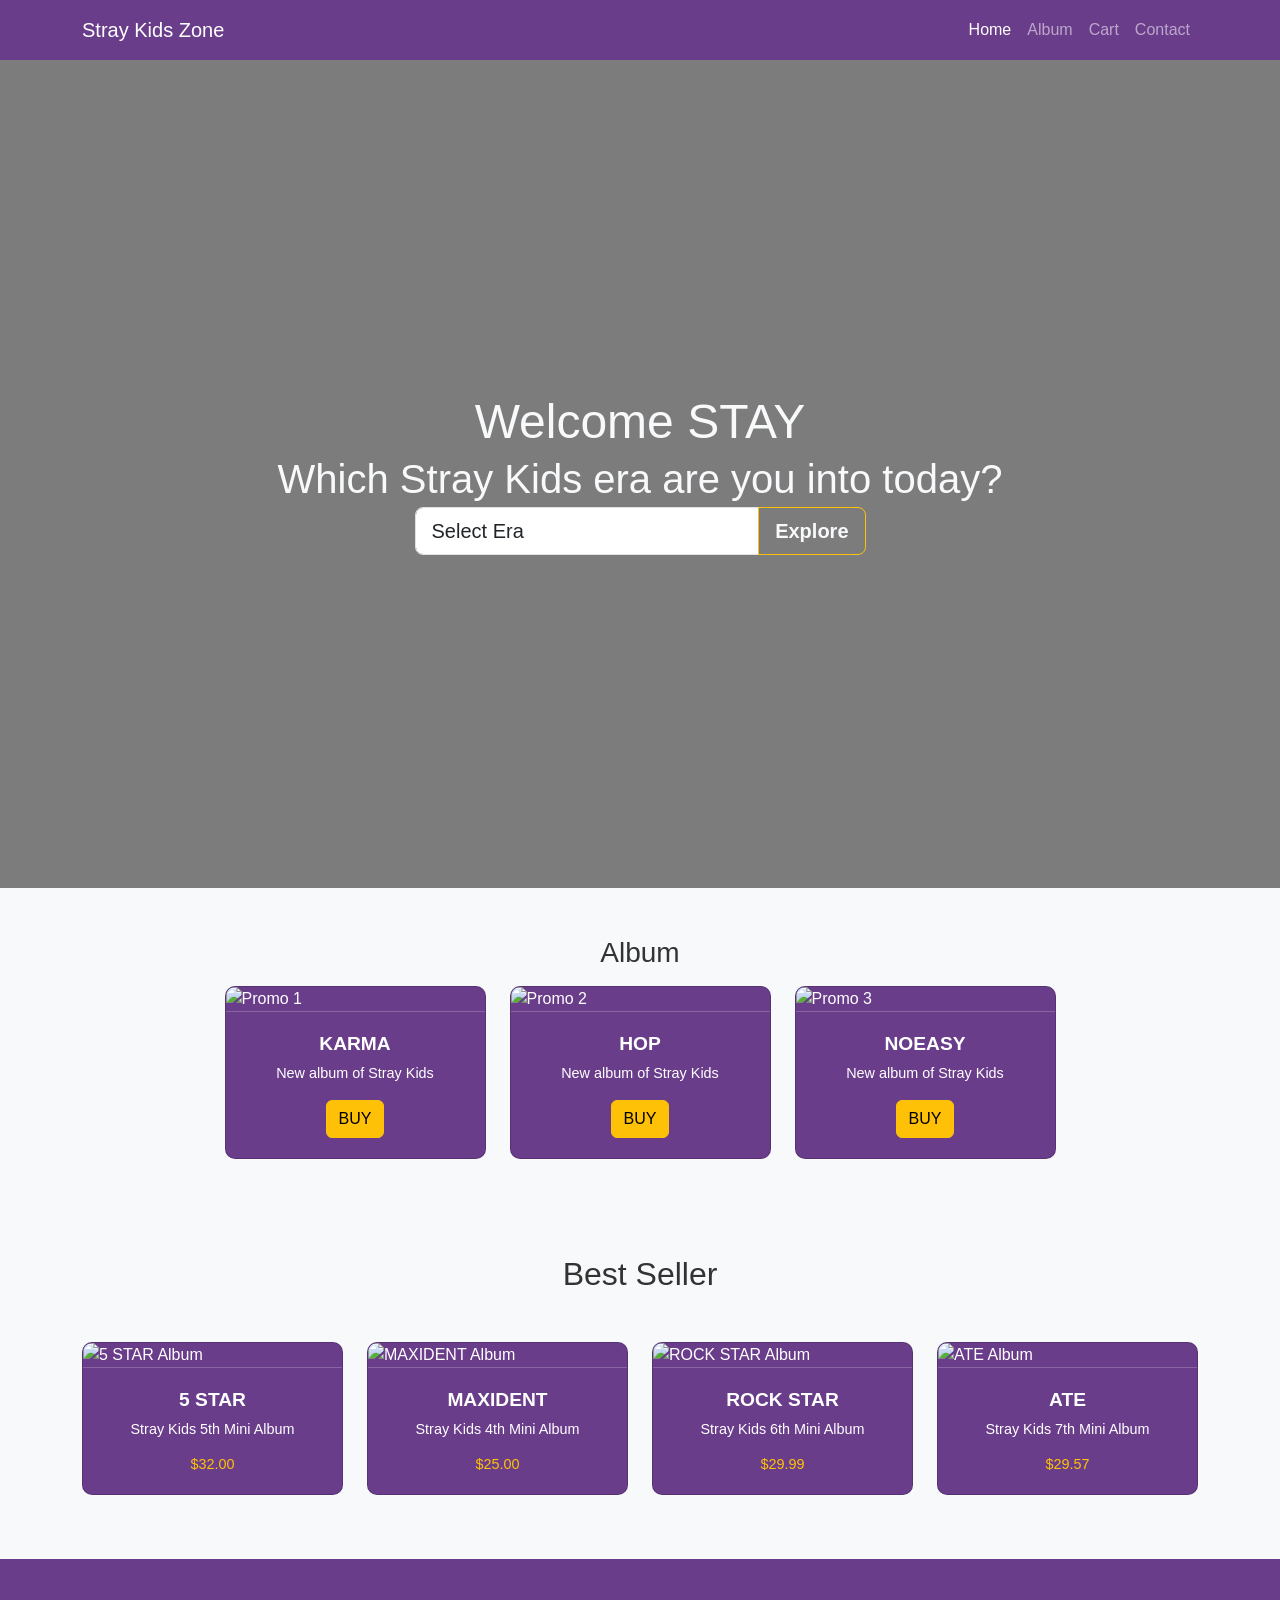
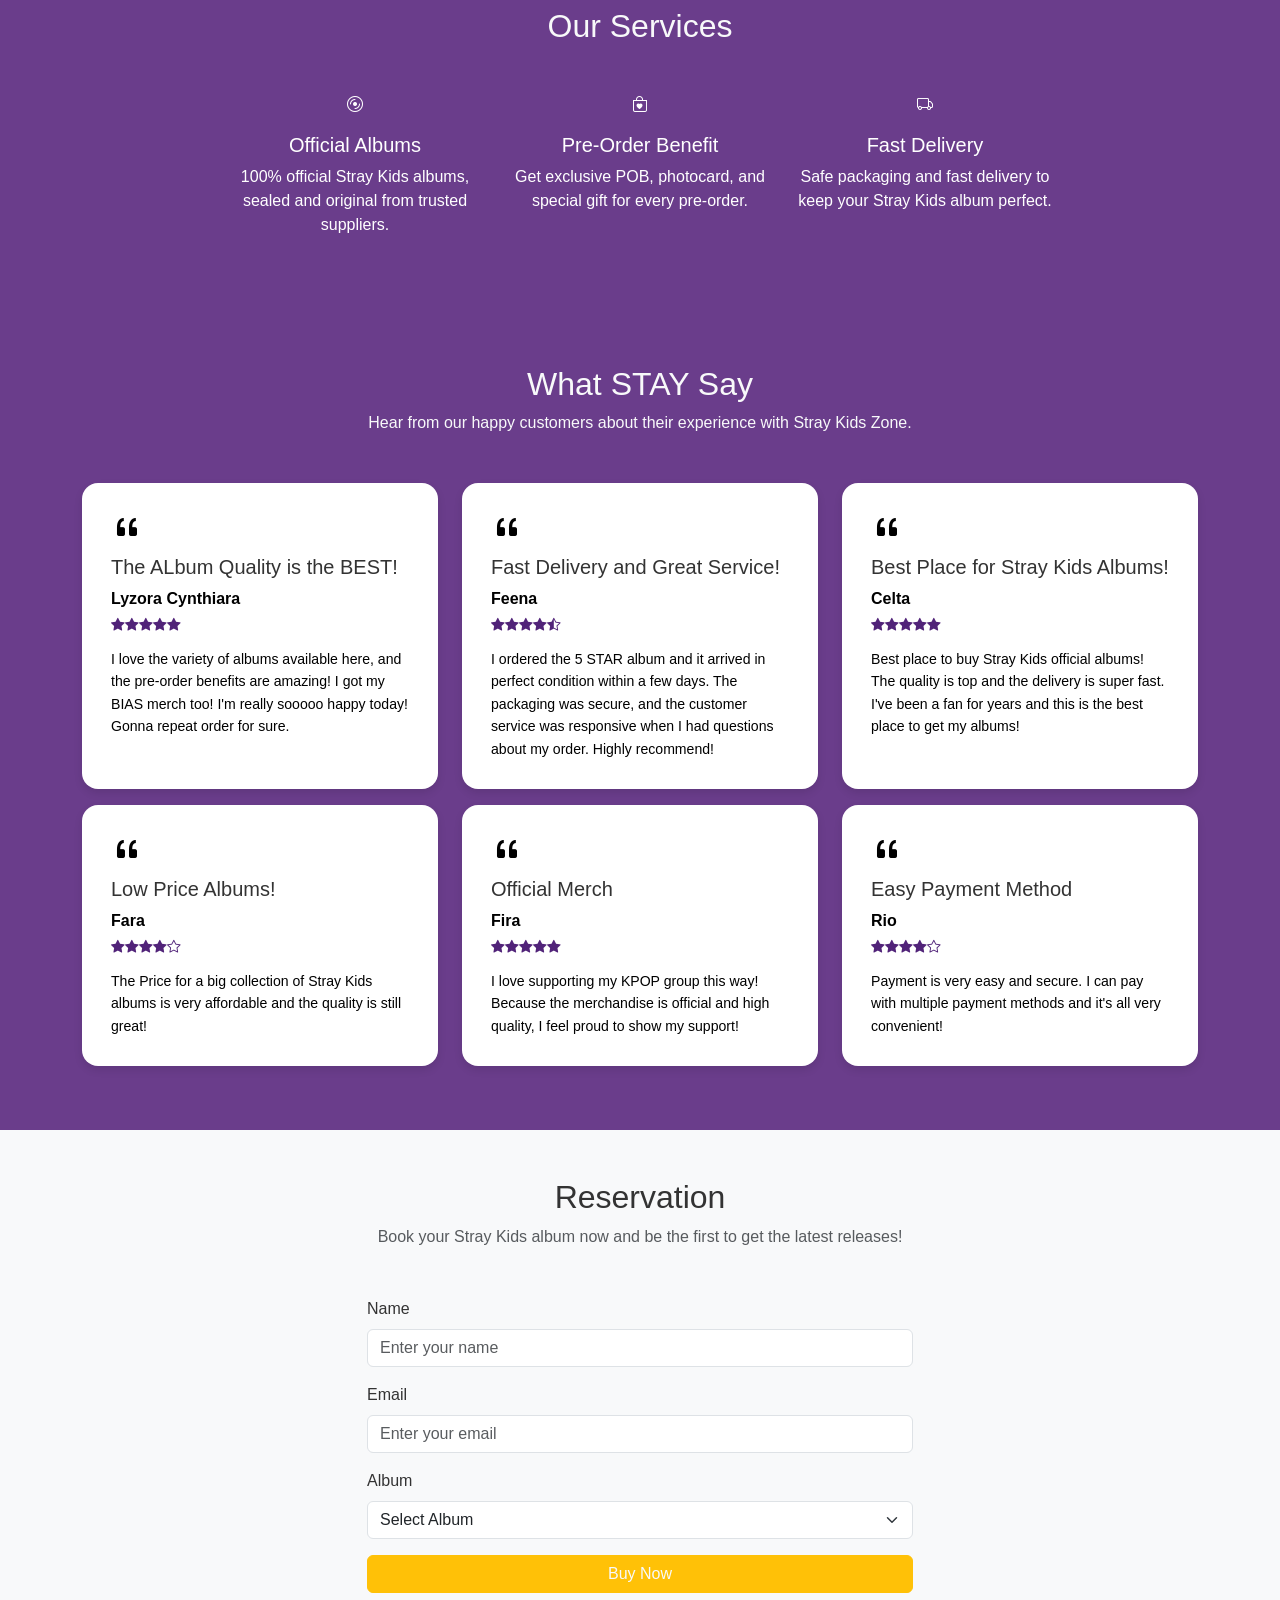
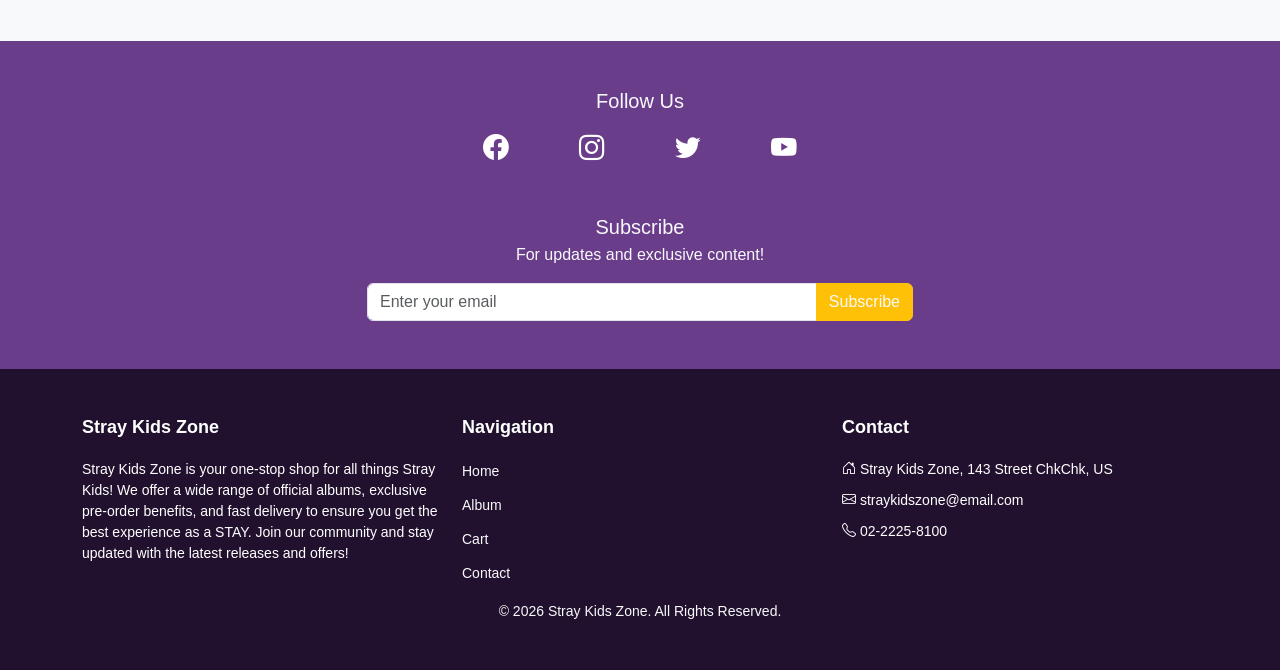
==== commit 897d0458: "added album page" ====
--- a/index.html
+++ b/index.html
@@ -19,9 +19,9 @@
             <div class="collapse navbar-collapse" id="navbarNav">
                 <ul class="navbar-nav ms-auto">
                     <li class="nav-item"><a class="nav-link active" href="#">Home</a></li>
-                    <li class="nav-item"><a class="nav-link active" href="#">Album</a></li>
-                    <li class="nav-item"><a class="nav-link active" href="#">Merch</a></li>
-                    <li class="nav-item"><a class="nav-link active" href="#">Contact</a></li>
+                    <li class="nav-item"><a class="nav-link" href="album.html">Album</a></li>
+                    <li class="nav-item"><a class="nav-link" href="cart.html">Cart</a></li>
+                    <li class="nav-item"><a class="nav-link" href="contact.html">Contact</a></li>
                 </ul>
             </div>
         </div>
@@ -100,7 +100,7 @@
                         <div class="card-body text-center">
                             <h5 class="card-title">5 STAR</h5>
                             <p class="card-text">Stray Kids 5th Mini Album</p>
-                            <h4 class="card-text text-warning">Rp. 350.000</h4>
+                            <h4 class="card-text text-warning">$32.00</h4>
                         </div>
                     </div>
                 </div>
@@ -111,7 +111,7 @@
                         <div class="card-body text-center">
                             <h5 class="card-title">MAXIDENT</h5>
                             <p class="card-text">Stray Kids 4th Mini Album</p>
-                            <h4 class="card-text text-warning">Rp. 250.000</h4>
+                            <h4 class="card-text text-warning">$25.00</h4>
                         </div>
                     </div>
                 </div>
@@ -122,7 +122,7 @@
                         <div class="card-body text-center">
                             <h5 class="card-title">ROCK STAR</h5>
                             <p class="card-text">Stray Kids 6th Mini Album</p>
-                            <h4 class="card-text text-warning">Rp. 450.000</h4>
+                            <h4 class="card-text text-warning">$29.99</h4>
                         </div>
                     </div>
                 </div>
@@ -133,7 +133,7 @@
                         <div class="card-body text-center">
                             <h5 class="card-title">ATE</h5>
                             <p class="card-text">Stray Kids 7th Mini Album</p>
-                            <h4 class="card-text text-warning">Rp. 550.000</h4>
+                            <h4 class="card-text text-warning">$29.57</h4>
                         </div>
                     </div>
                 </div>
@@ -259,9 +259,9 @@
     </div>
 
     <div class="container-fluid py-5">
-    <div class="container">
-        <h2 class="text-center mb-2">Reservation</h2>
-        <p class="text-center text-muted mb-5">Book your Stray Kids album now and be the first to get the latest releases!</p>
+        <div class="container">
+            <h2 class="text-center mb-2">Reservation</h2>
+            <p class="text-center text-muted mb-5">Book your Stray Kids album now and be the first to get the latest releases!</p>
         <div class="row justify-content-center">
             <div class="col-md-6">
                 <form>
@@ -320,36 +320,40 @@
         </div>
     </div>
 
-    <footer class="container-fluid py-5 footer">
-        <div class="container">
-            <div class="row text-center text-md-start">
-                <div class="col-md-4 mb-3 mb-md-0">
-                    <h5 class="fw-bold">Stray Kids Zone</h5>
-                    <p>
-                        Stray Kids Zone is your one-stop shop for all things Stray Kids! We offer a wide range of official albums, exclusive pre-order benefits, and fast delivery to ensure you get the best experience as a STAY. Join our community and stay updated with the latest releases and offers!
-                    </p>
-                </div>
-
-                <div class="col-md-4 mb-3 mb-md-0">
-                    <h5 class="fw-bold">Navigation</h5>
-                    <ul class="list-unstyled">
-                        <li><a href="#" class="text-light text-decoration-none">Home</a></li>
-                        <li><a href="#" class="text-light text-decoration-none">Album</a></li>
-                        <li><a href="#" class="text-light text-decoration-none">Merch</a></li>
-                        <li><a href="#" class="text-light text-decoration-none">Contact</a></li>
-                    </ul>
-                </div>
-
-                <div class="col-md-4">
-                    <h5 class="fw-bold">Contact</h5>
-                    <p>Email : straykidszone@email.com</p>
-                    <p>Telp : 0812-3456-7890</p>
-                    <p class="mb-0">&copy; 2026 Stray Kids Zone. All Rights Reserved.</p>
-                </div>
-            </div>
-        </div>
-    </footer>
-
-<script src="https://cdn.jsdelivr.net/npm/bootstrap@5.3.2/dist/js/bootstrap.bundle.min.js"></script>
+<footer class="container-fluid py-5 footer">
+    <div class="container">
+        <div class="row text-center text-md-start">
+            <div class="col-md-4 mb-3 mb-md-0">
+                <h5 class="fw-bold">Stray Kids Zone</h5>
+                <p>
+                    Stray Kids Zone is your one-stop shop for all things Stray Kids! We offer a wide range of official albums, exclusive pre-order benefits, and fast delivery to ensure you get the best experience as a STAY. Join our community and stay updated with the latest releases and offers!
+                </p>
+            </div>
+
+            <div class="col-md-4 mb-3 mb-md-0">
+                <h5 class="fw-bold">Navigation</h5>
+                <ul class="list-unstyled">
+                    <li><a href="index.html" class="text-light text-decoration-none">Home</a></li>
+                    <li><a href="album.html" class="text-light text-decoration-none">Album</a></li>
+                    <li><a href="cart.html" class="text-light text-decoration-none">Cart</a></li>
+                    <li><a href="contact.html" class="text-light text-decoration-none">Contact</a></li>
+                </ul>
+            </div>
+
+            <div class="col-md-4 contact-info">
+                <h5 class="fw-bold">Contact</h5>
+                <p><i class="bi bi-house-door"></i> Stray Kids Zone, 143 Street ChkChk, US</p>
+                <p><i class="bi bi-envelope"></i> straykidszone@email.com</p>
+                <p><i class="bi bi-telephone"></i> 02-2225-8100</p>
+            </div>
+        </div>
+        <div class="row justify-content-center">
+            <p class="text-center text-light mb-0">&copy; 2026 Stray Kids Zone. All Rights Reserved.</p>
+        </div>
+    </div>
+</footer>
+    
+    <script src="https://cdn.jsdelivr.net/npm/bootstrap@5.3.2/dist/js/bootstrap.bundle.min.js"></script>
+    <script src="https://cdnjs.cloudflare.com/ajax/libs/lightbox2/2.11.3/js/lightbox-plus-jquery.min.js"></script>
 </body>
 </html>
--- a/styles.css
+++ b/styles.css
@@ -1,3 +1,4 @@
+/* Global Styles */
 * {
   margin: 0;
   padding: 0;
@@ -6,18 +7,22 @@
 
 body {
   background-color: #f8f9fa; 
-}
-
+  font-family: Arial, sans-serif;
+  color: #333;
+}
+
+/* Banner */
 .banner {
   background-position: center;
-  height: 100vh; 
-  background: linear-gradient(rgba(0,0,0,0.4), rgba(0,0,0,0.4)), url('https://i.pinimg.com/1200x/52/dc/cd/52dccd8af8ae27793f26fac12810ead9.jpg');
+  height: 92vh; 
+  background: linear-gradient(rgba(0,0,0,0.5), rgba(0,0,0,0.5)), url('https://i.pinimg.com/1200x/52/dc/cd/52dccd8af8ae27793f26fac12810ead9.jpg');
   background-size: cover;
   background-repeat: no-repeat;
 }
 
+/* Navbar */
 .my-navbar {
-  background-color: #5a2d82;
+  background-color: #6a3d8b; /* Purple shade */
   height: 60px;
   display: flex;
   align-items: center;
@@ -25,7 +30,7 @@
 }
 
 .my-navbar:hover {
-  background-color: #803cbb;
+  background-color: #803cbb; /* Lighter purple on hover */
 }
 
 .nav-container {
@@ -44,7 +49,7 @@
 }
 
 .nav-brand:hover {
-  color: #803cbb;
+  color: #d1a1ff; /* Light purple for hover effect */
 }
 
 .nav-menu {
@@ -61,38 +66,128 @@
 }
 
 .nav-menu a:hover {
-  color: #803cbb;
+  color: #d1a1ff; /* Light purple hover effect */
   text-decoration: underline;
 }
 
-.icon-service {
-  width: 90px;
-  height: 90px;
-  border: solid #fff 2px;
-  border-radius: 50%;
+
+
+/* Footer Styles */
+.footer {
+  background-color: #21112e; /* Dark purple */
+  color: white;
+  padding: 40px 0;
+  margin-bottom: 0;
+}
+
+.footer .social-icon {
+  font-size: 1.6rem;
   color: #fff;
+  transition: .3s ease;
+}
+
+.footer .social-icon:hover {
+  color: #803cbb; /* Lighter purple on hover */
+}
+
+.footer h5 {
+  font-size: 18px;
+  font-weight: bold;
+  margin-bottom: 20px;
+}
+
+.footer p {
+  font-size: 14px;
+  margin-bottom: 10px;
+}
+
+.footer ul {
+  list-style-type: none;
+  padding-left: 0;
+}
+
+.footer ul li {
+  margin-bottom: 10px;
+}
+
+.footer ul li a {
+  color: white;
+  text-decoration: none;
+  font-size: 14px;
+  transition: color 0.3s ease-in-out;
+}
+
+.footer ul li a:hover {
+  color: #d1a1ff; /* Light purple hover for links */
+}
+
+/* Social Media Icons */
+.subscribe-section .social-icon {
+  font-size: 1.6rem;
+  color: #fff;
+  transition: .3s ease;
+}
+
+.subscribe-section .social-icon:hover {
+  color: #3b1c55; /* Darker shade on hover */
+}
+
+/* Product Section Styles */
+.produk-banner {
+  background-position: center;
+  height: 92vh; 
+  background: linear-gradient(rgba(0,0,0,0.5), rgba(0,0,0,0.5)), url('/image/skz.jpg');
+  background-size: cover;
+  background-repeat: no-repeat;
   display: flex;
   align-items: center;
   justify-content: center;
-  font-size: 40px;
-  transition: transform 0.3s ease-in-out;
-}
-
-.icon-service:hover {
-  transform: scale(1.1);
-}
-
+}
+
+.produk-banner h1 {
+  font-size: 3rem;
+  color: white;
+  text-align: center;
+}
+
+/* Responsive Styles */
+@media (max-width: 767px) {
+  .produk-banner h1 {
+    font-size: 2rem;
+  }
+
+  .card-title {
+    font-size: 1rem;
+  }
+
+  .card-body {
+    padding: 15px;
+  }
+}
+
+/* Hover Effects */
+.hovered-card {
+  transition: transform 0.3s ease, box-shadow 0.3s ease;
+}
+
+.hovered-card:hover {
+  transform: translateY(-6px);
+  box-shadow: 0 10px 15px rgba(0, 0, 0, 0.1);
+}
+
+/* Custom Background Color for Main Sections */
 .main-color {
-  background-color: #5a2d82;
+  background-color: #6a3d8b; /* Purple shade */
   width: 100%;
 }
 
 .main-color:hover {
-  background-color: #803cbb;
-}
-
+  background-color: #803cbb; /* Lighter purple on hover */
+}
+
+/* Testimonial Section Styles */
 .testimony {
-  background-color: #5a2d82 !important;
+  background-color: #6a3d8b !important;
 }
 
 .testimony-card {
@@ -139,8 +234,9 @@
   margin-bottom: 12px;
 }
 
+/* Subscribe Section */
 .subscribe-section {
-    background-color: #5a2d82; 
+    background-color: #6a3d8b; /* Consistent purple */
     color: white;
     padding: 40px 0;
 }
@@ -152,61 +248,53 @@
 }
 
 .subscribe-section .social-icon:hover {
-    color: #3b1c55;
-}
-
-.footer {
-    background-color: #21112e; 
-    color: white;
-    padding: 40px 0;
-    margin-bottom: 0;
-}
-
-.footer .social-icon {
-    font-size: 1.6rem;
-    color: #fff;
-    transition: .3s ease;
-}
-
-.footer .social-icon:hover {
-    color: #803cbb;
-}
-
-.footer h5 {
-    font-size: 18px;
-    font-weight: bold;
-    margin-bottom: 20px;
-}
-
-.footer p {
-    font-size: 14px;
-    margin-bottom: 10px;
-}
-
-.footer ul {
-    list-style-type: none;
-    padding-left: 0;
-}
-
-.footer ul li {
-    margin-bottom: 10px;
-}
-
-.footer ul li a {
-    color: white;
-    text-decoration: none;
-    font-size: 14px;
-    transition: color 0.3s ease-in-out;
-}
-
-.footer ul li a:hover {
-    color: #f8f3fd;
-}
-
-.hovered-card {
-    transition: transform 0.3s ease, box-shadow 0.3s ease;
-}
-
-.hovered-card:hover {
-    transform: translateY(-6px);
+    color: #3b1c55; /* Darker hover shade */
+}
+
+/* Product Catalog Card Hover Effect */
+.card:hover {
+  transform: translateY(-5px);
+  box-shadow: 0 10px 15px rgba(0, 0, 0, 0.1);
+}
+
+/* Card Styling - Purple-based */
+.card {
+  border-radius: 10px;
+  overflow: hidden;
+  background-color: #6a3d8b; /* Purple background for the card */
+  color: white;
+  transition: transform 0.3s ease, box-shadow 0.3s ease;
+}
+
+.card-img-top {
+  border-bottom: 1px solid rgba(255, 255, 255, 0.2);
+  transition: transform 0.3s ease;
+}
+
+.card-img-top:hover {
+  transform: scale(1.05);
+}
+
+.card-body {
+  padding: 20px;
+  text-align: center;
+}
+
+.card-title {
+  font-size: 1.2rem;
+  font-weight: bold;
+  color: white; /* White text for title, matching purple theme */
+}
+
+.card-text {
+  font-size: 0.9rem;
+}
+
+.card-body .dropdown-menu {
+  border-radius: 0 0 10px 10px;
+}
+
+.card-body .dropdown-menu li a {
+  text-decoration: none;
+  color: #f8f9fa; /* Off-white for dropdown links */
 }
